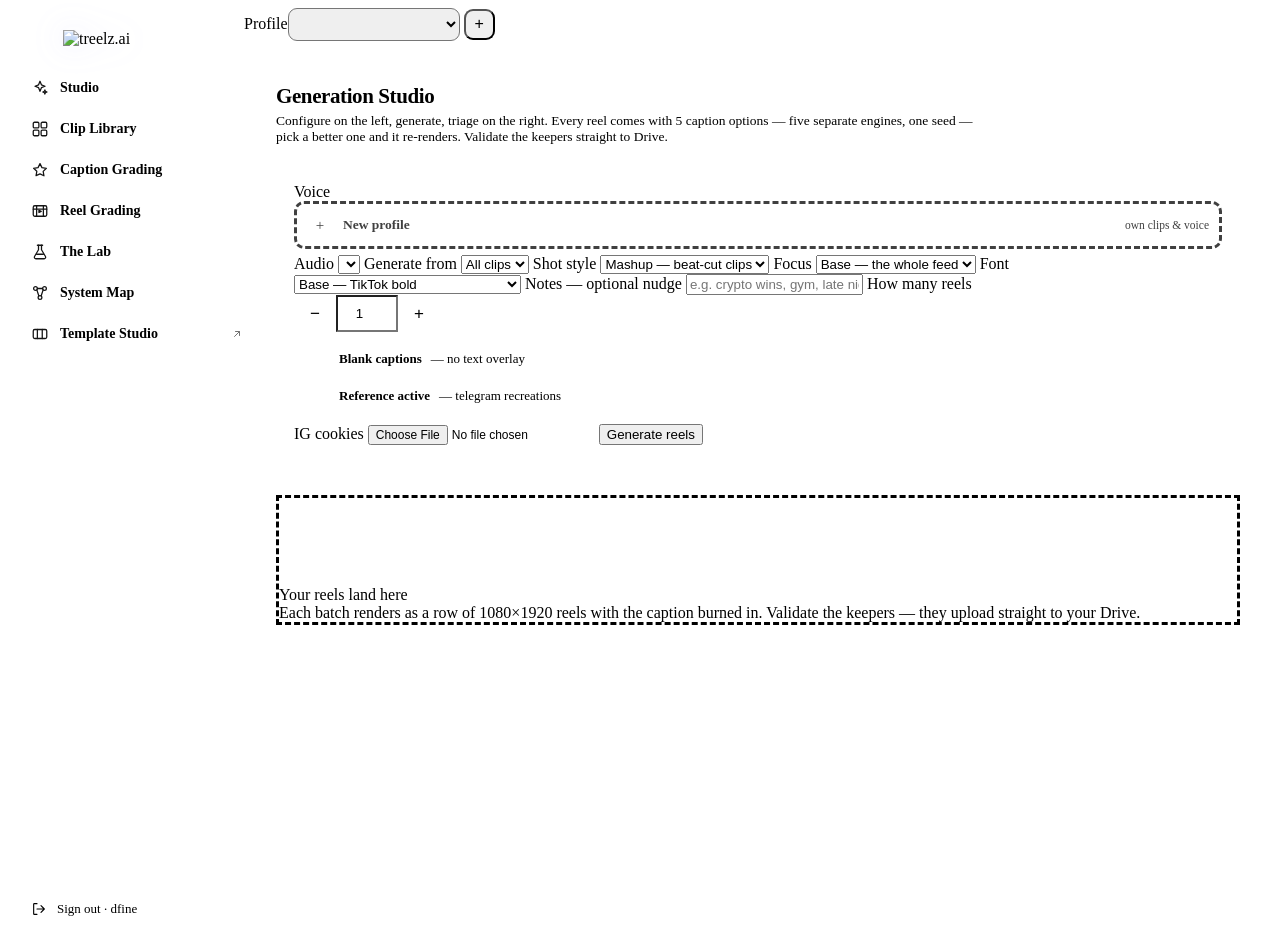
==== app/static/app.html @ f530674c "Elevated font set: taste over weight Two rejected rounds shared a mistake — I optimised for boldness" ====
<!doctype html>
<html lang="en">
<head>
<meta charset="utf-8" />
<meta name="viewport" content="width=device-width, initial-scale=1" />
<title>treelz.ai studio</title>
<link rel="icon" href="data:image/svg+xml,%3Csvg xmlns='http://www.w3.org/2000/svg' viewBox='0 0 100 100'%3E%3Ctext y='.9em' font-size='90'%3E🎬%3C/text%3E%3C/svg%3E" />
<link rel="preconnect" href="https://fonts.googleapis.com">
<link rel="preconnect" href="https://fonts.gstatic.com" crossorigin>
<link href="https://fonts.googleapis.com/css2?family=Inter:wght@400;500;600;700;800&display=swap" rel="stylesheet">
<link rel="stylesheet" href="/assets/ui.css?v=2">
<style>
  body { display:flex; }
  /* ---------- sidebar (pure navigation) ---------- */
  .side { width:212px; flex:none; height:100vh; position:sticky; top:0; padding:18px 12px 14px;
    background:linear-gradient(180deg, #0c0e12, var(--bg1)); border-right:1px solid var(--border);
    display:flex; flex-direction:column; gap:3px; }
  .brand { display:flex; justify-content:center; padding:4px 6px 18px; }
  .brand img { width:126px; height:auto; max-width:100%; filter:drop-shadow(0 0 16px rgba(125,123,255,.16)); transition:transform .4s var(--ease); }
  .brand img:hover { transform:scale(1.03); }
  .nav { position:relative; display:flex; align-items:center; gap:11px; width:100%; text-align:left; background:none; border:0;
    color:var(--muted); font-size:14px; font-weight:550; font-family:inherit; padding:10px 11px; border-radius:10px;
    cursor:pointer; text-decoration:none; transition:background var(--t), color var(--t); }
  .nav svg { width:18px; height:18px; flex:none; opacity:.92; transition:transform var(--t) var(--spring); }
  .nav:hover { background:var(--surface); color:var(--ink-soft); }
  .nav:hover svg { transform:scale(1.12); }
  .nav.on { background:var(--acc-soft); color:var(--acc-bright); }
  .nav.on::before { content:''; position:absolute; left:-12px; top:50%; width:3px; height:0; border-radius:0 3px 3px 0;
    background:linear-gradient(180deg, var(--acc-a), var(--acc-b)); box-shadow:0 0 10px 1px var(--acc-glow);
    transform:translateY(-50%); animation:navbar .25s var(--ease-out) forwards; }
  @keyframes navbar { to{height:20px} }
  .nav .ext { margin-left:auto; opacity:.55; width:12px !important; height:12px !important; }
  .spacer { flex:1; } .sep { height:1px; background:var(--border); margin:8px 10px; }
  .buildtag { color:var(--faint); font-size:11px; padding:2px 11px 6px; font-variant-numeric:tabular-nums; }
  .logout { display:flex; align-items:center; gap:10px; color:var(--faint); font-size:13px; font-family:inherit; background:none;
    border:0; cursor:pointer; text-align:left; padding:9px 11px; border-radius:10px; transition:background var(--t), color var(--t); }
  .logout svg { width:16px; height:16px; }
  .logout:hover { background:var(--surface); color:var(--bad); }
  /* ---------- main + topbar ---------- */
  .main { flex:1; min-width:0; }
  .tb-label { margin-right:-4px; }
  .profsel { width:172px; padding:7px 10px; padding-right:30px; font-size:13px; font-weight:600; border-radius:9px; background-position:right 9px center; }
  .profnew { width:31px; height:31px; padding:0; font-size:16px; border-radius:9px; }
  .tb-spacer { flex:1; }
  .view { display:none; padding:26px 32px 90px; max-width:1780px; margin:0 auto; }
  .view.on { display:block; animation:fade .3s var(--ease-out); }
  .head { margin-bottom:20px; }
  h2 { font-size:21px; letter-spacing:-.4px; margin-bottom:4px; }
  .vsub { color:var(--muted); margin:0; font-size:13.5px; max-width:720px; }
  /* ---------- studio: control rail ---------- */
  .wb-rail .panel { padding:18px; }
  .rail-label { margin:16px 0 8px; }
  .rail-label:first-child { margin-top:0; }
  .vrow { display:flex; align-items:center; gap:10px; padding:8px 10px; border:1px solid var(--border); border-radius:10px;
    background:var(--surface-2); cursor:pointer; margin-bottom:6px;
    transition:border-color var(--t), background var(--t); }
  .vrow:hover { border-color:var(--border-2); }
  .vrow.on { border-color:var(--acc-line); background:var(--acc-soft); }
  .vav { width:26px; height:26px; border-radius:50%; display:flex; align-items:center; justify-content:center;
    font-weight:700; font-size:12px; color:#fff; background:var(--grad); flex:none; }
  .vrow.ghost .vav { background:var(--elevate); color:var(--faint); font-weight:400; font-size:15px; }
  .vrow.ghost { border-style:dashed; opacity:.75; }
  .vrow.ghost:hover { opacity:1; border-color:var(--acc-line); }
  .vname { font-weight:600; font-size:13.5px; flex:1; min-width:0; overflow:hidden; text-overflow:ellipsis; white-space:nowrap; }
  .vrefs { color:var(--faint); font-size:11.5px; font-variant-numeric:tabular-nums; }
  .vcheck { width:15px; height:15px; color:var(--acc-bright); opacity:0; transform:scale(.6); flex:none;
    transition:opacity var(--t), transform var(--t) var(--spring); }
  .vrow.on .vcheck { opacity:1; transform:scale(1); }
  .stepper { display:flex; }
  .stepper input { border-radius:0; text-align:center; padding:9px; }
  .stepper .step { width:42px; flex:none; background:var(--surface-2); border:1px solid var(--border); color:var(--ink-soft);
    font-size:17px; cursor:pointer; transition:background var(--t), color var(--t), transform var(--t); }
  .stepper .step:first-child { border-radius:var(--r-sm) 0 0 var(--r-sm); border-right:0; }
  .stepper .step:last-child { border-radius:0 var(--r-sm) var(--r-sm) 0; border-left:0; }
  .stepper .step:hover { background:var(--elevate); color:var(--acc-bright); }
  .stepper .step:active { transform:scale(.92); }
  .blanktoggle { display:flex; align-items:center; gap:9px; margin:16px 0 0; cursor:pointer; font-size:13px;
    font-weight:550; color:var(--ink); user-select:none; width:fit-content; }
  .blanktoggle input { position:absolute; opacity:0; width:0; height:0; }
  .bt-track { width:36px; height:21px; border-radius:11px; background:var(--surface-2); border:1px solid var(--border-2); position:relative; transition:background var(--t), border-color var(--t), box-shadow var(--t); flex:none; }
  .bt-thumb { position:absolute; top:2px; left:2px; width:15px; height:15px; border-radius:50%; background:var(--muted); transition:left var(--t), background var(--t); }
  .blanktoggle input:checked + .bt-track { background:var(--grad); border-color:transparent; box-shadow:0 0 12px -3px var(--acc-glow); }
  .blanktoggle input:checked + .bt-track .bt-thumb { left:18px; background:#fff; }
  .blanktoggle input:focus-visible + .bt-track { box-shadow:var(--glow-ring); }
  .bt-sub { color:var(--faint); font-weight:450; }
  .cta { margin-top:18px; }
  .status { margin-top:12px; color:var(--muted); font-size:13px; min-height:20px; display:flex; align-items:center; gap:8px; }
  /* canvas */
  .rmeta-audio { overflow:hidden; text-overflow:ellipsis; white-space:nowrap; }
  /* caption OPTIONS on the card — the operator's pick re-renders the reel */
  .ropts { display:flex; flex-direction:column; gap:5px; margin-top:9px; }
  .ropts-h { font-size:10.5px; letter-spacing:.06em; text-transform:uppercase; opacity:.55; margin-bottom:1px; }
  .ropt { text-align:left; font-family:inherit; font-size:12.5px; line-height:1.35; padding:7px 9px; border-radius:9px;
    border:1px solid var(--border); background:transparent; color:var(--muted); cursor:pointer;
    transition:border-color .15s, color .15s, background .15s; white-space:pre-wrap; }
  .ropt:hover { border-color:var(--acc); color:var(--text); }
  .ropt.on { border-color:var(--acc); background:color-mix(in srgb, var(--acc) 9%, transparent); color:var(--text); cursor:default; }
  .ropt.on::before { content:'✓ '; color:var(--acc); font-weight:700; }
  .rmedia { position:relative; }
  .recap-ov { position:absolute; inset:0; z-index:2; display:flex; flex-direction:column; align-items:center;
    justify-content:center; gap:10px; background:rgba(5,6,10,.74); backdrop-filter:blur(2px); border-radius:inherit; }
  .recap-ov .recap-txt { font-size:12px; color:var(--muted); }
  .val.done { background:var(--good-bg); color:var(--good); box-shadow:none; }
  .val.done:hover { transform:none; background:var(--good-bg); }
  .val.pop { animation:pop .4s var(--spring); }
  .dlbtn { flex:0 0 auto !important; padding:7px 11px; }
  /* ---------- generation lifecycle motion ---------- */
  @property --aur { syntax:'<angle>'; initial-value:0deg; inherits:false; }
  .rcard.generating { overflow:visible; position:relative; z-index:0; border-color:var(--border); animation:cardIn .45s var(--ease-out) both; }
  .rcard.generating::before { content:''; position:absolute; inset:-2px; border-radius:18px; z-index:-1;
    background:conic-gradient(from var(--aur), transparent 0deg, var(--acc-a) 70deg, var(--acc-b) 150deg, transparent 230deg, transparent 360deg);
    filter:blur(6px); opacity:.75; animation:aurora 3.2s linear infinite; }
  .rcard.generating::after { content:''; position:absolute; inset:-1px; border-radius:17px; z-index:-1; background:var(--bg0); }
  @keyframes aurora { to { --aur:360deg; } }
  .rcard.generating .rmedia { border-radius:16px 16px 0 0; overflow:hidden; }
  /* the four phase scenes — one visible at a time, all transform/opacity-only */
  .gscene { display:none; height:104px; width:100%; position:relative; align-items:center; justify-content:center; }
  .gscene.on { display:flex; animation:fade .35s var(--ease-out); }
  /* 1 · writing the caption */
  .capmini { position:relative; width:128px; height:76px; background:var(--surface-2); border:1px solid var(--border-2);
    border-radius:10px; padding:13px 14px; display:flex; flex-direction:column; gap:9px; }
  .capmini .ln { display:block; height:7px; border-radius:4px; background:linear-gradient(90deg, var(--acc-a), var(--acc-b));
    opacity:.75; transform-origin:left; animation:typeln 3s var(--ease) infinite; }
  .capmini .ln.l2 { width:78%; animation-delay:.35s; }
  .capmini .ln.l3 { width:52%; opacity:.5; animation-delay:.7s; }
  @keyframes typeln { 0%{transform:scaleX(0)} 30%,82%{transform:scaleX(1)} 100%{transform:scaleX(0)} }
  .capmini .caret { position:absolute; right:11px; bottom:10px; width:7px; height:13px; border-radius:2px;
    background:var(--acc-bright); box-shadow:0 0 8px var(--acc-glow); animation:caretblink .85s steps(2, jump-none) infinite; }
  @keyframes caretblink { 50% { opacity:0; } }
  /* 2 · matching clips */
  .gs-match { --fw:58px; --fh:37px; }
  .gs-match .fr { position:absolute; left:calc(50% - 29px); top:calc(50% - 18px); width:var(--fw); height:var(--fh);
    border-radius:7px; background:var(--surface-2); border:1px solid var(--acc-line);
    box-shadow:0 6px 16px -6px rgba(0,0,0,.6); animation:frdeal 3.3s var(--ease) infinite; }
  .gs-match .fr::before, .gs-match .fr::after { content:''; position:absolute; left:6px; right:6px; height:1.5px;
    background:var(--acc-soft); border-radius:1px; }
  .gs-match .fr::before { top:7px; } .gs-match .fr::after { bottom:7px; }
  .gs-match .f1 { animation-delay:0s; } .gs-match .f2 { animation-delay:.55s; } .gs-match .f3 { animation-delay:1.1s; }
  @keyframes frdeal {
    0%   { transform:translate(84px, -14px) rotate(10deg); opacity:0; }
    18%  { opacity:1; }
    30%, 78% { transform:translate(0, 0) rotate(0deg); opacity:1; }
    33%, 81% { }
    45%, 78% { transform:translate(-15px, 5px) rotate(-6.5deg); }
    100% { transform:translate(-15px, 5px) rotate(-6.5deg); opacity:0; }
  }
  /* 3 · cutting to the beat */
  .gs-beat .eq { display:flex; align-items:flex-end; gap:6px; height:46px; }
  .gs-beat .eq i { width:7px; border-radius:4px; height:100%; transform-origin:bottom;
    background:linear-gradient(180deg, var(--acc-b), var(--acc-a)); animation:eqbar 1s var(--ease) infinite; }
  .gs-beat .eq i:nth-child(1){animation-delay:0s} .gs-beat .eq i:nth-child(2){animation-delay:.14s}
  .gs-beat .eq i:nth-child(3){animation-delay:.28s} .gs-beat .eq i:nth-child(4){animation-delay:.1s}
  .gs-beat .eq i:nth-child(5){animation-delay:.24s} .gs-beat .eq i:nth-child(6){animation-delay:.36s}
  @keyframes eqbar { 0%,100%{transform:scaleY(.25)} 45%{transform:scaleY(1)} }
  .gs-beat .cutline { position:absolute; top:22px; bottom:22px; width:1.5px; background:#fff; opacity:.85;
    box-shadow:0 0 8px rgba(255,255,255,.8); left:calc(50% - 46px); animation:cutsweep 2.2s linear infinite; }
  @keyframes cutsweep { to { transform:translateX(92px); } }
  /* 4 · rendering */
  .gs-render .rframe { position:relative; width:52px; height:92px; border-radius:9px; border:1.5px solid var(--border-2);
    overflow:hidden; background:var(--surface-2); }
  .gs-render .fill { position:absolute; left:0; right:0; bottom:0; height:30%;
    background:linear-gradient(180deg, rgba(125,123,255,.28), rgba(91,138,255,.55)); animation:renderfill 4.6s var(--ease) infinite; }
  @keyframes renderfill { 0%{height:6%} 55%{height:78%} 100%{height:100%} }
  .gs-render .scan { position:absolute; left:0; right:0; top:0; height:2px; background:var(--acc-bright);
    box-shadow:0 0 10px 1px var(--acc-glow); animation:scanline 1.5s var(--ease) infinite; }
  @keyframes scanline { to { transform:translateY(90px); } }
  /* phase label ticker + flavor line */
  .ph-phase.tick { animation:tickin .32s var(--ease-out); }
  @keyframes tickin { from { opacity:0; transform:translateY(8px); } }
  .ph-flavor { color:var(--faint); font-size:11px; padding:0 16px; text-align:center; min-height:16px;
    transition:opacity .25s var(--ease); }
  /* queued card idle */
  .rmedia.idle .qclock { animation:qfloat 3.2s var(--ease) infinite; }
  @keyframes qfloat { 0%,100%{transform:translateY(0)} 50%{transform:translateY(-5px)} }
  /* completion reveal — the reward beat: video in, then caption, meta, actions cascade */
  .rcard.flash video { animation:vidin .55s var(--ease-out) both; }
  @keyframes vidin { from { opacity:0; transform:scale(1.05); } }
  .rcard.flash .rcap { animation:fade .4s .14s var(--ease-out) both; }
  .rcard.flash .rmeta { animation:fade .4s .24s var(--ease-out) both; }
  .rcard.flash .ractions { animation:fade .4s .34s var(--ease-out) both; }
  /* batch progress dots */
  .bdots { display:inline-flex; gap:5px; margin-left:2px; vertical-align:1px; }
  .bd { width:7px; height:7px; border-radius:50%; background:var(--surface-2); border:1px solid var(--border-2);
    transition:background var(--t), border-color var(--t), transform var(--t); }
  .bd.run { border-color:transparent; background:var(--acc); animation:pulseDot 1.2s var(--ease) infinite; }
  .bd.ok { border-color:transparent; background:linear-gradient(135deg, var(--acc-a), var(--acc-b)); animation:pop .35s var(--spring); }
  .bd.bad { border-color:transparent; background:var(--bad); }
  .bdone { color:var(--good); font-weight:700; animation:pop .4s var(--spring); }
  /* CTA while a batch runs */
  .btn-primary.working { background:linear-gradient(110deg, #4f79f6, #8b4dee, #4f79f6); background-size:220% 100%;
    animation:ctaflow 1.7s linear infinite; opacity:1 !important; cursor:default; box-shadow:var(--glow-cta) !important; }
  @keyframes ctaflow { to { background-position:220% 0; } }
  #emptyResult { border-style:dashed; box-shadow:none; }
  .frame916 { width:42px; height:74px; border:1.5px dashed var(--border-2); border-radius:8px; margin:0 auto 14px; position:relative; }
  .frame916::after { content:''; position:absolute; left:50%; top:50%; width:14px; height:14px; transform:translate(-50%,-50%);
    border-radius:50%; background:var(--acc-soft); box-shadow:0 0 14px 2px var(--acc-soft); }
  /* ---------- library ---------- */
  .libwrap { display:flex; gap:18px; align-items:flex-start; }
  .folders { width:224px; flex:none; padding:10px; position:sticky; top:calc(var(--topbar-h) + 20px); }
  .folders .ftitle { padding:6px 10px 9px; }
  .fitem { display:flex; align-items:center; gap:9px; font-size:13.5px; color:var(--muted); padding:7px 9px; border-radius:9px;
    cursor:pointer; transition:background var(--t-fast), color var(--t-fast); }
  .fitem .fic { flex:none; opacity:.85; transition:transform var(--t) var(--spring); }
  .fitem:hover { background:var(--surface-2); color:var(--ink-soft); } .fitem:hover .fic { transform:scale(1.12); }
  .fitem.on { background:var(--acc-soft); color:var(--acc-bright); }
  .fitem .nm { flex:1; overflow:hidden; text-overflow:ellipsis; white-space:nowrap; }
  .fitem .ct { font-size:11px; font-weight:600; color:var(--faint); background:var(--surface-2); padding:1px 7px; border-radius:20px; transition:color var(--t), background var(--t); }
  .fitem.on .ct { color:var(--acc-bright); background:var(--acc-soft); }
  .fbtn { opacity:0; font-size:14px; line-height:1; color:var(--faint); padding:2px 4px; border-radius:6px; transition:all var(--t-fast); transform:scale(.8); }
  .fitem:hover .fbtn { opacity:1; transform:scale(1); }
  .fbtn.add:hover { color:var(--acc-bright); background:var(--acc-soft); } .fbtn.del:hover { color:var(--bad); background:var(--bad-bg); }
  .newfolder { display:flex; align-items:center; justify-content:center; gap:7px; width:100%; margin-top:6px; background:none;
    border:1px dashed var(--border-2); color:var(--muted); border-radius:9px; padding:9px; font-size:13px; font-weight:550;
    font-family:inherit; cursor:pointer; transition:border-color var(--t), color var(--t), background var(--t); }
  .newfolder:hover { border-color:var(--acc-line); color:var(--acc-bright); background:var(--acc-soft); }
  .libmain { flex:1; min-width:0; }
  .drivecard { padding:12px 15px; margin-bottom:10px; }
  .drive-head { display:flex; align-items:center; gap:10px; flex-wrap:wrap; }
  .drive-head b { font-size:13px; }
  .drive-sa { flex:1; text-align:right; color:var(--faint); font-size:11.5px; overflow:hidden; text-overflow:ellipsis; white-space:nowrap; min-width:140px; }
  .drive-row { display:flex; align-items:center; gap:10px; padding:8px 2px 2px; margin-top:8px; border-top:1px solid var(--border); }
  .drive-row .fname { font-weight:550; font-size:12.5px; display:flex; align-items:center; gap:7px; white-space:nowrap; }
  .drive-row .dstat { flex:1; color:var(--faint); font-size:11.5px; min-width:0; overflow:hidden; text-overflow:ellipsis; white-space:nowrap; }
  .drive-row .dstat .werr { color:var(--warn); }
  .upzone { display:flex; align-items:center; gap:12px; border:1.5px dashed var(--border-2); border-radius:var(--r-md);
    padding:13px 18px; color:var(--muted); cursor:pointer; margin-bottom:16px;
    transition:border-color var(--t), background var(--t), color var(--t), box-shadow var(--t); }
  .upzone svg { width:20px; height:20px; color:var(--faint); flex:none; transition:color var(--t), transform var(--t) var(--spring); }
  .upzone .uz-main { font-size:13.5px; } .upzone .uz-sub { font-size:11.5px; color:var(--faint); margin-left:auto; white-space:nowrap; }
  .upzone b { color:var(--acc-bright); font-weight:600; }
  .upzone:hover, .upzone.drag { border-color:var(--acc); background:var(--acc-soft); color:var(--ink-soft); }
  .upzone:hover svg, .upzone.drag svg { color:var(--acc-bright); transform:translateY(-2px); }
  .upzone.drag { box-shadow:var(--glow-ring), 0 0 26px -6px var(--acc-glow); }
  .grid { display:grid; grid-template-columns:repeat(auto-fill, minmax(228px, 1fr)); gap:14px; }
  .grid.stagger .clip { animation:cardIn .42s var(--ease-out) both; }
  .grid.stagger .clip:nth-child(2){animation-delay:.03s} .grid.stagger .clip:nth-child(3){animation-delay:.06s}
  .grid.stagger .clip:nth-child(4){animation-delay:.09s} .grid.stagger .clip:nth-child(5){animation-delay:.12s}
  .grid.stagger .clip:nth-child(6){animation-delay:.15s} .grid.stagger .clip:nth-child(7){animation-delay:.18s}
  .grid.stagger .clip:nth-child(8){animation-delay:.21s} .grid.stagger .clip:nth-child(n+9){animation-delay:.24s}
  .clip { background:var(--surface); border:1px solid var(--border); border-radius:14px; overflow:hidden;
    transition:transform var(--t), border-color var(--t), box-shadow var(--t), opacity var(--t); }
  .clip:hover { border-color:var(--border-2); transform:translateY(-3px); box-shadow:var(--shadow-lift); }
  .clip.skel { min-height:210px; }
  .thumb { position:relative; aspect-ratio:16/10; background:#08090c; display:flex; align-items:center; justify-content:center; overflow:hidden; }
  .thumb-fb { color:#272c3a; }
  .thumb-img { position:absolute; inset:0; width:100%; height:100%; object-fit:cover; opacity:0; transform:scale(1.04);
    transition:opacity .45s var(--ease), transform .6s var(--ease); }
  .thumb-img.loaded { opacity:1; transform:scale(1); }
  .clip:hover .thumb-img.loaded { transform:scale(1.05); }
  .thumb::after { content:''; position:absolute; left:0; right:0; top:0; height:52px; pointer-events:none;
    background:linear-gradient(180deg, rgba(6,7,10,.7), transparent); }
  .thumb .badge { position:absolute; top:9px; left:9px; z-index:2; box-shadow:0 1px 6px rgba(0,0,0,.4); }
  .thumb .cdel { position:absolute; top:7px; right:7px; z-index:2; display:flex; align-items:center; justify-content:center;
    width:23px; height:23px; padding:0; color:#d4d8e2; background:rgba(6,7,10,.55); border-radius:7px; }
  .thumb .cdel:hover { color:#fff; background:var(--bad); transform:scale(1.08); }
  .thumb .dur { position:absolute; bottom:8px; right:9px; z-index:2; background:rgba(6,7,10,.74); color:#fff; font-size:11px;
    font-weight:600; padding:2px 7px; border-radius:6px; font-variant-numeric:tabular-nums; }
  .thumb .prog { position:absolute; bottom:0; left:0; right:0; margin:0; border-radius:0; z-index:2; }
  .cdel { background:none; border:0; color:var(--faint); font-size:16px; line-height:1; cursor:pointer; transition:color var(--t), background var(--t), transform var(--t); }
  .clip-body { padding:12px 14px 14px; }
  .clip .sum { font-size:12.5px; color:var(--ink-soft); line-height:1.5; max-height:56px; overflow:hidden; }
  .chips { display:flex; flex-wrap:wrap; gap:5px; margin-top:9px; }
  .reject { color:var(--bad); font-size:12px; margin-top:10px; }
  .move { margin-top:11px; font-size:12px; padding:7px 10px; padding-right:30px; background-position:right 10px center; }
  /* ---------- embedded grading ---------- */
  .gradewrap { padding:0; max-width:none; }
  iframe { width:100%; height:calc(100vh - var(--topbar-h)); border:0; display:block; background:transparent; }
</style>
</head>
<body class="grain">
  <nav class="side">
    <div class="brand"><img src="/assets/treelz-logo.svg" alt="treelz.ai" /></div>
    <button class="nav on" data-view="studio">
      <svg viewBox="0 0 24 24" fill="none" stroke="currentColor" stroke-width="1.7" stroke-linecap="round" stroke-linejoin="round"><path d="M12 3l1.9 4.8L18.7 9.7 13.9 11.6 12 16.4 10.1 11.6 5.3 9.7 10.1 7.8z"/><path d="M18.5 14.5l.8 2 2 .8-2 .8-.8 2-.8-2-2-.8 2-.8z"/></svg>Studio</button>
    <button class="nav" data-view="library">
      <svg viewBox="0 0 24 24" fill="none" stroke="currentColor" stroke-width="1.7" stroke-linecap="round" stroke-linejoin="round"><rect x="3" y="3" width="7.5" height="7.5" rx="1.6"/><rect x="13.5" y="3" width="7.5" height="7.5" rx="1.6"/><rect x="3" y="13.5" width="7.5" height="7.5" rx="1.6"/><rect x="13.5" y="13.5" width="7.5" height="7.5" rx="1.6"/></svg>Clip Library</button>
    <button class="nav" data-view="grade">
      <svg viewBox="0 0 24 24" fill="none" stroke="currentColor" stroke-width="1.7" stroke-linecap="round" stroke-linejoin="round"><path d="M12 3.5l2.6 5.3 5.9.9-4.25 4.15 1 5.85L12 17.1 6.75 19.6l1-5.85L3.5 9.7l5.9-.9z"/></svg>Caption Grading</button>
    <button class="nav" data-view="reels">
      <svg viewBox="0 0 24 24" fill="none" stroke="currentColor" stroke-width="1.7" stroke-linecap="round" stroke-linejoin="round"><rect x="3" y="5" width="18" height="14" rx="2"/><path d="M3 9.5h18M7.5 5v14M16.5 5v14"/><path d="M10.6 11l3 1.5-3 1.5z" fill="currentColor"/></svg>Reel Grading</button>
    <button class="nav" data-view="lab">
      <svg viewBox="0 0 24 24" fill="none" stroke="currentColor" stroke-width="1.7" stroke-linecap="round" stroke-linejoin="round"><path d="M10 3v6L4.7 18a2 2 0 001.8 3h11a2 2 0 001.8-3L14 9V3"/><path d="M8.5 3h7"/><path d="M7.5 15h9"/></svg>The Lab</button>
    <button class="nav" data-view="system" title="Temporary — how the caption system works, live">
      <svg viewBox="0 0 24 24" fill="none" stroke="currentColor" stroke-width="1.7" stroke-linecap="round" stroke-linejoin="round"><circle cx="6" cy="6" r="2.5"/><circle cx="18" cy="6" r="2.5"/><circle cx="12" cy="18" r="2.5"/><path d="M7.8 7.8L10.5 16M16.2 7.8L13.5 16M8.5 6h7"/></svg>System Map</button>
    <a class="nav" href="/templates">
      <svg viewBox="0 0 24 24" fill="none" stroke="currentColor" stroke-width="1.7" stroke-linecap="round" stroke-linejoin="round"><rect x="3" y="6" width="18" height="12" rx="2"/><path d="M8.5 6v12M15 6v12"/></svg>Template Studio
      <svg class="ext" viewBox="0 0 24 24" fill="none" stroke="currentColor" stroke-width="2" stroke-linecap="round" stroke-linejoin="round"><path d="M7 17L17 7M9 7h8v8"/></svg></a>
    <div class="spacer"></div><div class="sep"></div>
    <div class="buildtag" id="buildtag"></div>
    <button class="logout" id="logout">
      <svg viewBox="0 0 24 24" fill="none" stroke="currentColor" stroke-width="1.7" stroke-linecap="round" stroke-linejoin="round"><path d="M15 17l5-5-5-5M20 12H9M9 4H5a1 1 0 00-1 1v14a1 1 0 001 1h4"/></svg>Sign out · dfine</button>
  </nav>
  <main class="main">
    <header class="topbar">
      <span class="u-label tb-label">Profile</span>
      <select id="profileSel" class="profsel"></select>
      <button id="profileNew" class="btn btn-soft profnew" title="New profile — its own clips, folders & voice">+</button>
      <span class="tb-spacer"></span>
      <span class="statchip click" id="statClips" title="Indexed clips for this profile — click for the library" style="display:none"></span>
      <span class="statchip click" id="statPending" title="Reels waiting for a grade — click to grade them" style="display:none"></span>
      <span class="statchip" id="statRefs" title="References in the active voice's corpus" style="display:none"></span>
      <span class="statchip click" id="statDrive" title="Google Drive sync" style="display:none"></span>
    </header>
    <section class="view on" id="view-studio">
      <div class="head"><h2>Generation Studio</h2><p class="vsub">Configure on the left, generate, triage on the right. Every reel comes with 5 caption options — five separate engines, one seed — pick a better one and it re-renders. Validate the keepers straight to Drive.</p></div>
      <div class="wb">
        <aside class="wb-rail">
          <div class="panel">
            <label class="u-label rail-label">Voice</label>
            <div id="voices">
              <div class="vrow ghost" id="addProfileCard"><span class="vav">+</span><span class="vname">New profile</span><span class="vrefs">own clips &amp; voice</span></div>
            </div>
            <label class="u-label rail-label" for="audio">Audio</label>
            <select id="audio"></select>
            <label class="u-label rail-label" for="genfolder">Generate from</label>
            <select id="genfolder"></select>
            <label class="u-label rail-label" for="shotstyle">Shot style</label>
            <select id="shotstyle">
              <option value="0">Mashup — beat-cut clips</option>
              <option value="1">Single clip</option>
              <option value="2">Two clips</option>
            </select>
            <label class="u-label rail-label" for="direction">Focus</label>
            <select id="direction">
              <option value="">Base — the whole feed</option>
              <option value="funny">Funny</option>
              <option value="motivational">Motivational</option>
              <option value="shareable">Shareable</option>
            </select>
            <label class="u-label rail-label" for="fontstyle">Font</label>
            <select id="fontstyle">
              <option value="base">Base — TikTok bold</option>
              <option value="slim">Slim — TikTok lighter</option>
              <option value="elegant">Elegant — serif</option>
              <option value="clean">Clean — modern</option>
              <option value="typewriter">Typewriter</option>
              <option value="handwritten">Handwritten</option>
              <option value="poster">Poster — condensed caps</option>
              <option value="punch">Punch — bold gold serif</option>
              <option value="royal">Royal — navy + animated gold</option>
              <optgroup label="Elevated set">
              <option value="tenor">Tenor — luxury caps</option>
              <option value="italiana">Italiana — fashion display</option>
              <option value="julius">Julius — gallery caps</option>
              <option value="jost">Jost — futura-clean</option>
              <option value="cormorant">Cormorant — refined serif</option>
              <option value="prata">Prata — editorial serif</option>
              <option value="marcellus">Marcellus — understated roman</option>
              <option value="poiret">Poiret — art deco</option>
              <option value="bodoni">Bodoni — fashion didone</option>
              <option value="questrial">Questrial — quiet geometric</option>
              <option value="expanded">Expanded — wide grotesque</option>
              </optgroup>
            </select>
            <label class="u-label rail-label" for="notes">Notes — optional nudge</label>
            <input id="notes" placeholder="e.g. crypto wins, gym, late nights…" />
            <label class="u-label rail-label" for="count">How many reels</label>
            <div class="stepper"><button type="button" class="step" data-d="-1" aria-label="fewer">−</button><input id="count" type="number" min="1" max="12" value="1" /><button type="button" class="step" data-d="1" aria-label="more">+</button></div>
            <label class="blanktoggle"><input type="checkbox" id="blankcap" /><span class="bt-track"><span class="bt-thumb"></span></span>Blank captions<span class="bt-sub">— no text overlay</span></label>
            <label class="blanktoggle"><input type="checkbox" id="refactive" /><span class="bt-track"><span class="bt-thumb"></span></span>Reference active<span class="bt-sub">— telegram recreations</span></label>
            <label class="u-label rail-label" for="igcookies">IG cookies <span id="igcstatus" style="opacity:.6;font-size:11px"></span></label>
            <input id="igcookies" type="file" accept=".txt" style="font-size:12px" />
            <button class="btn btn-primary btn-block cta" id="gen">Generate reels</button>
            <div class="status" id="gstatus"></div>
          </div>
        </aside>
        <div class="wb-canvas">
          <div id="result">
            <div class="panel empty-block" id="emptyResult">
              <div class="frame916"></div>
              <div class="empty-title">Your reels land here</div>
              <div class="empty-sub">Each batch renders as a row of 1080×1920 reels with the caption burned in. Validate the keepers — they upload straight to your Drive.</div>
            </div>
          </div>
        </div>
      </div>
    </section>
    <section class="view" id="view-library">
      <div class="head"><h2>Clip Library</h2><p class="vsub">Footage flows in from Drive (or drop files anywhere below), indexes automatically, and becomes searchable for generation. Organize with folders; generate from any folder in the Studio.</p></div>
      <div class="libwrap">
        <aside class="card folders" id="folders"></aside>
        <div class="libmain">
          <div id="drivecard" class="card drivecard" style="display:none">
            <div class="drive-head">
              <svg width="14" height="14" viewBox="0 0 24 24" fill="none" stroke="var(--acc)" stroke-width="1.8" stroke-linejoin="round"><path d="M3 15.5L9 4h6l6 11.5-3 5H6z"/><path d="M9 4l6 11.5M15 4l-6.2 11.5M3.6 15.5h16.9" stroke-width="1.2" opacity=".55"/></svg>
              <b>Google Drive sync</b>
              <span class="drive-sa" id="drivesa"></span>
              <button class="btn btn-ghost btn-sm" id="driveconnect">＋ Connect folder</button>
            </div>
            <div id="driveconns"></div>
          </div>
          <div class="upzone" id="upzone">
            <svg viewBox="0 0 24 24" fill="none" stroke="currentColor" stroke-width="1.6" stroke-linecap="round" stroke-linejoin="round"><path d="M12 16V4M7 9l5-5 5 5"/><path d="M5 16v2a2 2 0 002 2h10a2 2 0 002-2v-2"/></svg>
            <span class="uz-main">Drop clips or click to upload into <b id="uptarget">All clips</b></span>
            <span class="uz-sub">mp4 / mov — they index automatically</span>
          </div>
          <input type="file" id="file" accept="video/*" multiple style="display:none" />
          <div class="grid" id="cliplib"></div>
        </div>
      </div>
    </section>
    <section class="view gradewrap" id="view-grade"><iframe id="gradeframe" data-src="/grade" title="Caption grading"></iframe></section>
    <section class="view gradewrap" id="view-reels"><iframe id="reelframe" data-src="/grade-reels" title="Reel grading"></iframe></section>
    <section class="view gradewrap" id="view-lab"><iframe id="labframe" data-src="/lab" title="The Lab"></iframe></section>
    <section class="view gradewrap" id="view-system"><iframe id="systemframe" data-src="/system" title="System Map"></iframe></section>
  </main>
<script>
const views = { studio:'view-studio', library:'view-library', grade:'view-grade', reels:'view-reels', lab:'view-lab', system:'view-system' };
let libLoaded = false, gradeLoaded = false, reelsLoaded = false, labLoaded = false, systemLoaded = false;
let FOLDERS = [], selectedFolder = null;
const IC_FOLDER = `<svg class="fic" viewBox="0 0 24 24" width="15" height="15" fill="none" stroke="currentColor" stroke-width="1.6" stroke-linejoin="round"><path d="M3 7.5A1.5 1.5 0 014.5 6h3.6l1.8 2h9.6A1.5 1.5 0 0121 9.5v8A1.5 1.5 0 0119.5 19h-15A1.5 1.5 0 013 17.5z"/></svg>`;
const IC_ALL = `<svg class="fic" viewBox="0 0 24 24" width="15" height="15" fill="none" stroke="currentColor" stroke-width="1.6" stroke-linejoin="round"><path d="M12 3l9 5-9 5-9-5z"/><path d="M3 13l9 5 9-5"/></svg>`;
const IC_FILM = `<svg class="thumb-fb" viewBox="0 0 24 24" width="34" height="34" fill="none" stroke="currentColor" stroke-width="1.3"><rect x="3" y="5" width="18" height="14" rx="2"/><path d="M3 9.5h18M3 14.5h18M7.5 5v14M16.5 5v14"/></svg>`;

// ---------- toasts ----------
function toast(msg, type='ok') {
  let box = document.getElementById('toasts');
  if (!box) { box = document.createElement('div'); box.id = 'toasts'; box.setAttribute('role','status'); document.body.appendChild(box); }
  const t = document.createElement('div'); t.className = 'toast ' + type;
  t.innerHTML = `<span class="ic">${type === 'err' ? '!' : '✓'}</span><span>${msg}</span>`;
  box.appendChild(t);
  requestAnimationFrame(() => t.classList.add('show'));
  setTimeout(() => { t.classList.remove('show'); setTimeout(() => t.remove(), 380); }, 3300);
}
// ---------- modal (confirm / prompt) ----------
function modal(opts) {
  return new Promise((resolve) => {
    const ov = document.createElement('div'); ov.className = 'modal-ov'; ov.tabIndex = -1;
    ov.innerHTML = `<div class="modal" role="dialog" aria-modal="true">
      <div class="modal-title">${opts.title}</div>
      ${opts.body ? `<div class="modal-body">${opts.body}</div>` : ''}
      ${opts.input ? `<input class="modal-input" placeholder="${opts.input.placeholder || ''}" />` : ''}
      <div class="modal-actions">
        <button class="btn btn-ghost modal-cancel">${opts.cancelText || 'Cancel'}</button>
        <button class="btn ${opts.danger ? 'btn-danger' : 'btn-primary'} modal-confirm">${opts.confirmText || 'Confirm'}</button>
      </div></div>`;
    document.body.appendChild(ov);
    requestAnimationFrame(() => ov.classList.add('show'));
    const inp = ov.querySelector('.modal-input'); if (inp) setTimeout(() => inp.focus(), 60);
    const close = (val) => { ov.classList.remove('show'); setTimeout(() => ov.remove(), 220); resolve(val); };
    ov.querySelector('.modal-cancel').onclick = () => close(null);
    ov.querySelector('.modal-confirm').onclick = () => close(inp ? (inp.value.trim() || null) : true);
    ov.onclick = (e) => { if (e.target === ov) close(null); };
    ov.onkeydown = (e) => { if (e.key === 'Escape') close(null); if (e.key === 'Enter' && inp) ov.querySelector('.modal-confirm').click(); };
  });
}

function showView(v) {
  document.querySelectorAll('.nav').forEach(x => x.classList.toggle('on', x.dataset.view === v));
  Object.values(views).forEach(id => document.getElementById(id).classList.remove('on'));
  document.getElementById(views[v]).classList.add('on');
  if (v === 'library' && !libLoaded) { libLoaded = true; loadFolders().then(() => selectFolder(null)); loadDrive(); }
  if (v === 'grade' && !gradeLoaded) { gradeLoaded = true; const f = document.getElementById('gradeframe'); f.src = f.dataset.src; }
  if (v === 'reels' && !reelsLoaded) { reelsLoaded = true; const f = document.getElementById('reelframe'); f.src = f.dataset.src; }
  if (v === 'lab' && !labLoaded) { labLoaded = true; const f = document.getElementById('labframe'); f.src = f.dataset.src; }
  if (v === 'system' && !systemLoaded) { systemLoaded = true; const f = document.getElementById('systemframe'); f.src = f.dataset.src; }
}
document.querySelectorAll('.nav[data-view]').forEach(b => b.onclick = () => showView(b.dataset.view));
document.getElementById('logout').onclick = async () => { await fetch('/api/logout', {method:'POST'}); location.href = '/login'; };
async function loadBuild() {
  try { const d = await (await fetch('/health')).json();
    if (d.commit) document.getElementById('buildtag').textContent = 'build ' + String(d.commit).slice(0, 7);
  } catch (_) {}
}
// ---------- live system stats (the numbers the operator actually watches) ----------
function setStat(id, html, show) {
  const el = document.getElementById(id);
  if (!show) { el.style.display = 'none'; return; }
  el.innerHTML = html; el.style.display = '';
}
async function loadStats() {
  try {
    const clips = await (await fetch('/api/clips/library')).json();
    const n = clips.filter(c => c.status === 'indexed').length;
    setStat('statClips', `<b>${n}</b> clips`, true);
  } catch (_) { setStat('statClips', '', false); }
  try {
    const p = await (await fetch('/api/reels/pending')).json();
    setStat('statPending', `<b>${p.length}</b> to grade`, true);
  } catch (_) { setStat('statPending', '', false); }
  try {
    const a = await (await fetch('/api/refs/audit')).json();
    const n = a.total_refs ?? a.total;
    setStat('statRefs', `<b>${n}</b> refs`, n != null);
  } catch (_) { setStat('statRefs', '', false); }
  try {
    const d = await (await fetch('/api/drive/status')).json();
    const syncing = (d.connections || []).some(c => c.status === 'syncing');
    setStat('statDrive', `<span class="dot${syncing ? ' live' : ''}" style="color:${syncing ? 'var(--acc)' : 'var(--good)'}"></span>${syncing ? 'syncing' : 'Drive'}`, !!d.configured);
  } catch (_) { setStat('statDrive', '', false); }
}
document.getElementById('statPending').onclick = () => showView('reels');
document.getElementById('statClips').onclick = () => showView('library');
document.getElementById('statDrive').onclick = () => showView('library');
setInterval(() => { if (!document.hidden) loadStats(); }, 90000);
// ---------- voices (toggle which VOICE the active profile generates with) ----------
async function loadVoices() {
  let d = null;
  try { d = await (await fetch('/api/voices')).json(); } catch (_) { return; }
  const wrap = document.getElementById('voices');
  wrap.querySelectorAll('.vrow[data-voice]').forEach(x => x.remove());
  const ghost = document.getElementById('addProfileCard');
  (d.voices || []).forEach(v => {
    const el = document.createElement('div');
    el.className = 'vrow' + (v.active ? ' on' : '');
    el.dataset.voice = v.profile_id;
    el.setAttribute('role', 'button'); el.tabIndex = 0;
    el.innerHTML = `<span class="vav">${(v.label || '?').slice(0, 1).toUpperCase()}</span>
      <span class="vname">${v.label}</span><span class="vrefs t-num">${v.refs} refs</span>
      <svg class="vcheck" viewBox="0 0 24 24" fill="none" stroke="currentColor" stroke-width="2.6" stroke-linecap="round" stroke-linejoin="round"><path d="M5 12.5l4.5 4.5L19 7"/></svg>`;
    const pick = async () => {
      const r = await fetch('/api/voice', { method: 'POST', headers: { 'content-type': 'application/json' }, body: JSON.stringify({ voice_profile_id: v.profile_id }) });
      if (r.ok) { toast('Voice: ' + v.label); loadVoices(); loadStats(); }
    };
    el.onclick = pick;
    el.onkeydown = (e) => { if (e.key === 'Enter' || e.key === ' ') { e.preventDefault(); pick(); } };
    wrap.insertBefore(el, ghost);
  });
}
document.querySelectorAll('.stepper .step').forEach(b => b.onclick = () => {
  const inp = document.getElementById('count');
  inp.value = Math.max(1, Math.min(12, (parseInt(inp.value,10) || 1) + parseInt(b.dataset.d,10)));
});

// ---------- google drive sync ----------
let drivePolling = false;
async function loadDrive() {
  let st = null;
  try { st = await (await fetch('/api/drive/status')).json(); } catch (_) { return; }
  const card = document.getElementById('drivecard');
  if (!st || !st.configured) { card.style.display = 'none'; return; }
  card.style.display = '';
  const sa = st.service_account || 'the service account';
  const saEl = document.getElementById('drivesa');
  saEl.textContent = 'share folders (Viewer) with ' + sa;
  saEl.title = sa;
  const conns = st.connections || [];
  document.getElementById('driveconns').innerHTML = conns.map(c => {
    const busy = c.status === 'syncing';
    const stat = busy ? 'downloading + indexing new clips…'
      : `${c.clips} clip${c.clips === 1 ? '' : 's'} from ${c.imported_files} files` +
        (c.rejected ? ` · ${c.rejected} rejected` : '') + (c.failed ? ` · ${c.failed} failed` : '') +
        (c.last_synced_at ? '' : ' · never synced');
    const dot = busy ? '<span class="dot live" style="color:var(--acc)"></span>' : '<span class="dot" style="color:var(--faint)"></span>';
    return `<div class="drive-row">
      <span class="fname">${dot}${c.folder_name || c.folder_id}</span>
      <span class="dstat">${stat}${c.last_error ? ' · <span class="werr">⚠ ' + c.last_error + '</span>' : ''}</span>
      <button class="btn btn-ghost btn-sm" data-sync="${c.connection_id}" ${busy ? 'disabled' : ''}>${busy ? 'Syncing…' : 'Sync now'}</button>
    </div>`;
  }).join('') || '<div class="drive-row" style="border-top:0;color:var(--faint);font-size:12px">No folders connected — paste a Drive folder link shared with the email above.</div>';
  document.querySelectorAll('[data-sync]').forEach(b => b.onclick = async () => {
    b.disabled = true; b.textContent = 'Syncing…';
    await fetch('/api/drive/sync/' + b.dataset.sync, { method: 'POST' });
    pollDrive();
  });
  if (conns.some(c => c.status === 'syncing')) pollDrive();
}
function pollDrive() {
  if (drivePolling) return;
  drivePolling = true;
  const tick = async () => {
    let st = null;
    try { st = await (await fetch('/api/drive/status')).json(); } catch (_) {}
    await loadDrive(); loadFolders(); loadClips(); loadStats();   // clips land as the sync indexes them
    if (st && (st.connections || []).some(c => c.status === 'syncing')) setTimeout(tick, 8000);
    else drivePolling = false;
  };
  setTimeout(tick, 8000);
}
document.getElementById('driveconnect').onclick = async () => {
  const link = await modal({ title: 'Connect a Drive folder', input: { placeholder: 'Drive folder link or id' }, confirmText: 'Connect' });
  if (!link) return;
  const r = await fetch('/api/drive/connect', { method: 'POST', headers: { 'content-type': 'application/json' }, body: JSON.stringify({ folder: link }) });
  if (r.ok) { toast('Folder connected'); loadDrive(); }
  else { const d = await r.json().catch(() => ({})); toast(d.detail || 'Could not access that folder', 'err'); }
};

// ---------- folders ----------
function depthOf(f) { let d = 0, p = f.parent_id; while (p) { const par = FOLDERS.find(x => x.id === p); if (!par) break; d++; p = par.parent_id; } return d; }
function childrenOf(pid) { return FOLDERS.filter(f => f.parent_id === pid).sort((a,b) => a.name.localeCompare(b.name)); }
async function loadFolders() {
  try { FOLDERS = await (await fetch('/api/folders')).json(); } catch (_) { FOLDERS = []; }
  renderFolderTree(); populateGenFolder();
}
function renderFolderTree() {
  const wrap = document.getElementById('folders');
  const row = (id, label, count, depth, f, icon) => {
    const on = String(selectedFolder) === String(id) ? ' on' : '';
    const pad = 9 + depth * 14;
    const ct = count == null ? '' : `<span class="ct t-num">${count}</span>`;
    const ctrls = f ? `<span class="fbtn add" title="New sub-folder" data-add="${id}">＋</span><span class="fbtn del" title="Delete folder" data-del="${id}">×</span>` : '';
    return `<div class="fitem${on}" data-sel="${id}" style="padding-left:${pad}px">${icon}<span class="nm">${label}</span>${ct}${ctrls}</div>`;
  };
  let html = `<div class="u-label ftitle">Folders</div>` + row('all', 'All clips', null, 0, null, IC_ALL) + row('none', 'Unfiled', null, 0, null, IC_FOLDER);
  const walk = (pid) => childrenOf(pid).forEach(f => { html += row(f.id, f.name, f.clips, depthOf(f), f, IC_FOLDER); walk(f.id); });
  walk(null);
  wrap.innerHTML = html + `<button class="newfolder" id="newfolder">＋ New folder</button>`;
  wrap.querySelectorAll('.fitem').forEach(el => el.onclick = (e) => {
    if (e.target.dataset.add) { return createFolder(e.target.dataset.add); }
    if (e.target.dataset.del) { return deleteFolder(e.target.dataset.del); }
    selectFolder(el.dataset.sel === 'all' ? null : el.dataset.sel);
  });
  document.getElementById('newfolder').onclick = () => createFolder(null);
}
function populateGenFolder() {
  const sel = document.getElementById('genfolder');
  let opts = '<option value="">All clips</option>';
  const walk = (pid, depth) => childrenOf(pid).forEach(f => { opts += `<option value="${f.id}">${'  '.repeat(depth)}${f.name} (${f.clips})</option>`; walk(f.id, depth+1); });
  walk(null, 0); sel.innerHTML = opts;
}
async function createFolder(parentId) {
  const name = await modal({ title: parentId ? 'New sub-folder' : 'New folder', input:{placeholder:'Folder name'}, confirmText:'Create' });
  if (!name) return;
  await fetch('/api/folders', { method:'POST', headers:{'content-type':'application/json'}, body: JSON.stringify({ name, parent_id: parentId }) });
  await loadFolders(); renderFolderTree(); toast('Folder created');
}
async function deleteFolder(id) {
  const ok = await modal({ title:'Delete folder?', body:'Its sub-folders are removed and its clips become Unfiled — the clips themselves are kept.', confirmText:'Delete', danger:true });
  if (!ok) return;
  await fetch('/api/folders/' + id, { method:'DELETE' });
  if (String(selectedFolder) === String(id)) selectedFolder = null;
  await loadFolders(); selectFolder(selectedFolder); toast('Folder deleted');
}
function selectFolder(id) {
  selectedFolder = id;
  const label = id == null ? 'All clips' : (id === 'none' ? 'Unfiled' : (FOLDERS.find(f => f.id === id)||{}).name || 'folder');
  document.getElementById('uptarget').textContent = label;
  renderFolderTree(); loadClips();
}

// ---------- clips ----------
const STATUSES = { indexed:'b-good', indexing:'b-warn', uploaded:'b-warn', rejected:'b-bad' };
function folderOptions(cur) {
  let o = `<option value="">— Unfiled —</option>`;
  const walk = (pid, d) => childrenOf(pid).forEach(f => { o += `<option value="${f.id}"${String(cur)===String(f.id)?' selected':''}>${'  '.repeat(d)}${f.name}</option>`; walk(f.id, d+1); });
  walk(null, 0); return o;
}
function clipCard(c) {
  const badge = STATUSES[c.status] || 'b-neutral';
  const indexing = (c.status === 'indexing' || c.status === 'uploaded');
  const chips = [];
  if (c.setting) chips.push(`<span class="chip chip-meta">${c.setting}</span>`);
  if (c.time_of_day) chips.push(`<span class="chip chip-meta">${c.time_of_day}</span>`);
  (c.vibe_tags || []).slice(0, 8).forEach(t => chips.push(`<span class="chip">${t}</span>`));
  const mv = (c.status === 'indexed') ? `<select class="move" data-clip="${c.id}">${folderOptions(c.folder_id)}</select>` : '';
  const realId = c.id && !String(c.id).startsWith('tmp-');
  const img = realId ? `<img class="thumb-img" src="/api/clips/${c.id}/thumb" loading="lazy" alt="" onload="this.classList.add('loaded')" onerror="this.style.display='none'" />` : '';
  const dur = c.duration ? `<span class="dur">${c.duration}s</span>` : '';
  const body = `${c.summary ? `<div class="sum">${(c.summary||'').slice(0,160)}</div>` : ''}${chips.length ? `<div class="chips">${chips.join('')}</div>` : ''}${c.status === 'rejected' && c.rejection_reason ? `<div class="reject">✗ ${c.rejection_reason}</div>` : ''}${mv}`;
  return `<div class="clip" data-id="${c.id}">
    <div class="thumb">${IC_FILM}${img}<span class="badge ${badge}">${c.status}</span><button class="cdel" data-cdel="${c.id}" title="Delete clip">×</button>${dur}${indexing ? '<div class="prog"><i></i></div>' : ''}</div>
    ${body.trim() ? `<div class="clip-body">${body}</div>` : ''}
  </div>`;
}
function wireCards() {
  document.querySelectorAll('.move').forEach(sel => sel.onchange = () => moveClip(sel.dataset.clip, sel.value || null));
  document.querySelectorAll('.cdel').forEach(b => b.onclick = () => deleteClip(b.dataset.cdel));
}
async function deleteClip(id) {
  const ok = await modal({ title:'Delete clip?', body:'This removes it from your library permanently.', confirmText:'Delete', danger:true });
  if (!ok) return;
  const el = document.querySelector(`.clip[data-id="${id}"]`);
  if (el) { el.style.opacity = '0'; el.style.transform = 'scale(.94)'; }
  await fetch('/api/clips/' + id, { method:'DELETE' });
  setTimeout(() => { loadFolders(); loadClips(); }, 160);
  toast('Clip deleted');
}
async function moveClip(clipId, folderId) {
  await fetch(`/api/clips/${clipId}/move`, { method:'POST', headers:{'content-type':'application/json'}, body: JSON.stringify({ folder_id: folderId }) });
  loadFolders(); loadClips(); toast('Clip moved');
}
async function loadClips() {
  const wrap = document.getElementById('cliplib');
  if (!wrap.dataset.loaded) {
    wrap.innerHTML = Array.from({length: 8}, () => '<div class="clip skel"></div>').join('');
  }
  const qs = selectedFolder == null ? '' : ('?folder_id=' + selectedFolder);
  try {
    const clips = await (await fetch('/api/clips/library' + qs)).json();
    wrap.dataset.loaded = '1';
    wrap.innerHTML = clips.length ? clips.map(clipCard).join('') : `<div class="empty-block" style="grid-column:1/-1">
      <svg viewBox="0 0 24 24" fill="none" stroke="currentColor" stroke-width="1.4"><rect x="3" y="5" width="18" height="14" rx="2"/><path d="M3 9.5h18M7.5 5v14M16.5 5v14"/></svg>
      <div class="empty-title">No clips here yet</div><div class="empty-sub">Connect a Drive folder above or drop footage — it uploads, indexes, and becomes searchable for generation automatically.</div></div>`;
    wrap.classList.add('stagger'); setTimeout(() => wrap.classList.remove('stagger'), 750);
    wireCards();
    clips.filter(c => c.status === 'indexing' || c.status === 'uploaded').forEach(c => pollClip(c.id));
  } catch (_) { wrap.innerHTML = '<div class="empty-block" style="grid-column:1/-1"><div class="empty-title">Could not load clips</div></div>'; }
}
async function pollClip(id) {
  for (let t = 0; t < 150; t++) {
    await new Promise(r => setTimeout(r, 4000));
    let c; try { c = await (await fetch(`/api/clips/${id}/status`)).json(); } catch (_) { continue; }
    const el = document.querySelector(`.clip[data-id="${id}"]`);
    if (el) { el.outerHTML = clipCard(c); wireCards(); }
    if (c.status === 'indexed' || c.status === 'rejected') { loadFolders(); loadStats(); return; }
  }
}
function uploadFiles(files) {
  const wrap = document.getElementById('cliplib');
  wrap.querySelector('.empty-block')?.remove();
  const targetFolder = (selectedFolder && selectedFolder !== 'none') ? selectedFolder : null;
  [...files].forEach(async (file) => {
    const fd = new FormData(); fd.append('file', file); if (targetFolder) fd.append('folder_id', targetFolder);
    const tmpId = 'tmp-' + Math.random().toString(36).slice(2);
    wrap.insertAdjacentHTML('afterbegin', `<div class="clip" data-id="${tmpId}"><div class="thumb">${IC_FILM}<span class="badge b-warn">uploading</span><div class="prog"><i></i></div></div><div class="clip-body"><div class="sum">${file.name}</div></div></div>`);
    try {
      const r = await fetch('/api/clips/upload', { method:'POST', body: fd });
      const d = await r.json();
      const el = document.querySelector(`.clip[data-id="${tmpId}"]`);
      if (el) el.outerHTML = clipCard({ id:d.clip_id, status:'indexing', summary:file.name, vibe_tags:[], folder_id:targetFolder });
      pollClip(d.clip_id);
    } catch (e) {
      const el = document.querySelector(`.clip[data-id="${tmpId}"]`);
      if (el) el.outerHTML = clipCard({ id:tmpId, status:'rejected', rejection_reason:'upload failed', vibe_tags:[] });
      toast('Upload failed: ' + file.name, 'err');
    }
  });
}
const uz = document.getElementById('upzone'), fi = document.getElementById('file');
uz.onclick = () => fi.click();
fi.onchange = () => { if (fi.files.length) uploadFiles(fi.files); fi.value = ''; };
const libDrop = document.getElementById('view-library');
libDrop.ondragover = e => { e.preventDefault(); uz.classList.add('drag'); };
libDrop.ondragleave = e => { if (!libDrop.contains(e.relatedTarget)) uz.classList.remove('drag'); };
libDrop.ondrop = e => { e.preventDefault(); uz.classList.remove('drag'); if (e.dataTransfer.files.length) uploadFiles(e.dataTransfer.files); };

// ---------- studio ----------
let AUDIOS = [];
function trim72(s) { s = s || ''; return s.length > 72 ? s.slice(0, 71).trimEnd() + '…' : s; }
async function loadAudios() {
  try {
    AUDIOS = await (await fetch('/api/audios')).json();
    document.getElementById('audio').innerHTML =
      '<option value="mix">🎲  Mix — a different audio each reel</option>' +
      AUDIOS.map(x => `<option value="${x.id}">${trim72(x.description)} — ${Math.round(x.bpm)} BPM · ${x.duration.toFixed(1)}s</option>`).join('');
  } catch (_) {}
}
function phCard(i, n, state) {
  if (state === 'generating') {
    return `<div class="rmedia idle">
      <div class="gscene gs-write on"><div class="capmini"><i class="ln l1"></i><i class="ln l2"></i><i class="ln l3"></i><b class="caret"></b></div></div>
      <div class="gscene gs-match"><div class="fr f1"></div><div class="fr f2"></div><div class="fr f3"></div></div>
      <div class="gscene gs-beat"><div class="eq"><i></i><i></i><i></i><i></i><i></i><i></i></div><div class="cutline"></div></div>
      <div class="gscene gs-render"><div class="rframe"><i class="fill"></i><i class="scan"></i></div></div>
      <div class="ph-phase">Five engines writing options</div>
      <div class="ph-flavor"></div>
      <div class="prog det"><i></i></div></div>
      <div class="rbody"><span class="u-label">Reel ${i} of ${n}</span></div>`;
  }
  const place = i === 2 ? 'up next' : `#${i} in line`;
  return `<div class="rmedia idle"><svg class="qclock" viewBox="0 0 24 24" fill="none" stroke="currentColor" stroke-width="1.6" stroke-linecap="round"><circle cx="12" cy="12" r="9"/><path d="M12 7.5V12l3 2"/></svg>
    <div class="ph-sub">queued — ${place}</div></div>
    <div class="rbody"><span class="u-label">Reel ${i} · queued</span></div>`;
}
function startProgress(card) {
  const phases = ['Five engines writing options', 'Matching clips to the caption', 'Cutting to the beat', 'Rendering in 1080p'];
  const scenes = ['gs-write', 'gs-match', 'gs-beat', 'gs-render'];
  const FLAVOR = [
    ['one seed, five engines…', 'motivate, send, exotic, mirror, menace', 'no corporate, no poetry'],
    ['reading the library…', 'footage that plays off the line', 'no twins, no repeats'],
    ['finding the drop…', 'every cut lands on a beat'],
    ['1080×1920, caption burned in', 'compressing the sauce…'],
  ];
  const steps = [16000, 11000, 7000];
  const label = card.querySelector('.ph-phase'), bar = card.querySelector('.prog.det > i');
  const flavorEl = card.querySelector('.ph-flavor');
  let w = 6, alive = true, ph = 0, fl = 0;
  const setFlavor = (p) => {
    if (!flavorEl) return;
    const pool = FLAVOR[p] || [];
    flavorEl.style.opacity = '0';
    setTimeout(() => { if (!alive) return; flavorEl.textContent = pool[fl % pool.length] || ''; flavorEl.style.opacity = '1'; fl++; }, 220);
  };
  const setScene = (p) => {
    card.querySelectorAll('.gscene').forEach(s => s.classList.toggle('on', s.classList.contains(scenes[p])));
    if (label) { label.textContent = phases[p]; label.classList.remove('tick'); void label.offsetWidth; label.classList.add('tick'); }
    fl = 0; setFlavor(p);
  };
  setScene(0);
  const iv = setInterval(() => { if (!alive) return; w += (93 - w) * 0.02; if (bar) bar.style.width = w.toFixed(1) + '%'; }, 130);
  const fiv = setInterval(() => { if (alive) setFlavor(ph); }, 4200);
  const timers = []; let acc = 0;
  steps.forEach((d, p) => { acc += d; timers.push(setTimeout(() => { if (alive) { ph = p + 1; setScene(ph); } }, acc)); });
  const kill = () => { alive = false; clearInterval(iv); clearInterval(fiv); timers.forEach(clearTimeout); };
  return { stop: kill, done: () => { kill(); if (bar) bar.style.width = '100%'; } };
}
function wireValidate(vb, d) {
  vb.onclick = async () => {
    const prev = vb.innerHTML; vb.disabled = true; vb.innerHTML = '<span class="spin"></span>Exporting…';
    try {
      const name = d.reel_url.split('/').pop();
      const r = await fetch('/api/reels/validate', { method:'POST', headers:{'content-type':'application/json'}, body: JSON.stringify({ name, caption: d.caption }) });
      if (!r.ok) throw new Error((await r.text()).slice(0,160));
      const res = await r.json().catch(() => ({}));
      if (res.drive && res.drive.link) {
        vb.innerHTML = '✓ In Drive ↗'; vb.classList.add('done', 'pop');
        vb.disabled = false; vb.onclick = () => window.open(res.drive.link, '_blank');
        toast('Uploaded to Drive');
      } else {
        vb.innerHTML = '✓ Validated'; vb.classList.add('done', 'pop');
        toast(res.drive && res.drive.error ? 'Saved locally — Drive: ' + res.drive.error : 'Validated');
      }
    } catch (e) { vb.disabled = false; vb.innerHTML = prev; toast('Export failed: ' + e.message, 'err'); }
  };
}
function fillReelCard(card, d, label) {
  card.className = 'card rcard flash';
  const opts = (d.reel_id && Array.isArray(d.options)) ? d.options.filter(o => (o.text || '').trim()) : [];
  card.innerHTML = `<div class="rmedia"><video controls loop playsinline src="${d.reel_url}"></video></div>
    <div class="rbody"><div class="rcap"></div>
      ${opts.length > 1 ? `<div class="ropts"><div class="ropts-h">Options — pick one to re-render</div>${opts.map((_, i) => `<button class="ropt" data-i="${i}"></button>`).join('')}</div>` : ''}
      <div class="rmeta rmeta-audio" title="${(label||'').replace(/"/g,'&quot;')}">🎵 ${trim72(label)||'audio'} · ${d.duration}s · ${d.shots} shots</div>
      <div class="ractions"><button class="btn btn-primary btn-sm val">✓ Validate → Drive</button><a class="btn btn-ghost btn-sm dlbtn" href="${d.reel_url}" download title="Download .mp4" aria-label="Download .mp4">↓</a></div></div>`;
  card.querySelector('.rcap').textContent = d.caption || '— blank · no caption —';
  card.querySelectorAll('.ropt').forEach(row => {
    const o = opts[+row.dataset.i];
    row.textContent = o.text;
    if ((o.text || '').trim() === (d.caption || '').trim()) { row.classList.add('on'); return; }
    row.onclick = () => recaption(card, d, o.text, label);
  });
  wireValidate(card.querySelector('.val'), d);
}
async function recaption(card, d, text, label) {
  if (card.dataset.recapping) return;
  card.dataset.recapping = '1';
  const media = card.querySelector('.rmedia');
  const ov = document.createElement('div'); ov.className = 'recap-ov';
  ov.innerHTML = '<span class="spin"></span><div class="recap-txt">Re-rendering with your pick…</div>';
  media.appendChild(ov);
  card.querySelectorAll('.ropt, .val').forEach(b => b.disabled = true);
  try {
    const r = await fetch('/api/reels/recaption', { method:'POST', headers:{'content-type':'application/json'},
      body: JSON.stringify({ reel_id: d.reel_id, caption: text }) });
    if (!r.ok) throw new Error((await r.text()).slice(0,160));
    const { job_id } = await r.json();
    let res;
    for (;;) {
      await new Promise(x => setTimeout(x, 3000));
      try { res = await (await fetch('/api/reels/recaption/' + job_id)).json(); } catch (_) { continue; }
      if (res.state !== 'running') break;
    }
    if (res.state !== 'done') throw new Error(res.error || 'render failed');
    d.reel_url = res.reel_url; d.caption = res.caption;
    d.duration = res.duration; d.shots = res.shots;
    delete card.dataset.recapping;
    fillReelCard(card, d, label);
    toast('Re-rendered with your pick');
    loadStats();
  } catch (e) {
    delete card.dataset.recapping;
    ov.remove();
    card.querySelectorAll('.ropt, .val').forEach(b => b.disabled = false);
    toast('Re-render failed: ' + e.message, 'err');
  }
}
document.getElementById('notes').addEventListener('keydown', e => { if (e.key === 'Enter') document.getElementById('gen').click(); });
document.getElementById('gen').onclick = async () => {
  const btn = document.getElementById('gen'), st = document.getElementById('gstatus');
  if (btn.disabled) return;
  const n = Math.max(1, Math.min(10, parseInt(document.getElementById('count').value,10) || 1));
  const sel = document.getElementById('audio').value;
  const notes = document.getElementById('notes').value || null;
  const folder_id = document.getElementById('genfolder').value || null;
  const noCaption = document.getElementById('blankcap').checked;
  document.getElementById('emptyResult')?.remove();
  const when = new Date().toLocaleTimeString([], { hour: 'numeric', minute: '2-digit' });
  const audioLabel = sel === 'mix' ? 'mix' : trim72((AUDIOS.find(x => x.id === sel) || {}).description || 'audio');
  const batch = document.createElement('section'); batch.className = 'batch';
  batch.innerHTML = `<div class="batch-head"><span class="u-label">Batch · ${n} reel${n > 1 ? 's' : ''}</span>
    <span class="bdots">${Array.from({length: n}, () => '<i class="bd"></i>').join('')}</span>
    <span class="bmeta">${audioLabel} · ${when}</span></div>`;
  const dots = [...batch.querySelectorAll('.bd')];
  const grid = document.createElement('div'); grid.className = 'rgrid'; batch.appendChild(grid);
  const cards = [];
  for (let i = 0; i < n; i++) {
    const c = document.createElement('div'); c.className = 'card rcard'; c.style.animationDelay = (i * 55) + 'ms';
    c.innerHTML = phCard(i+1, n, 'queued'); grid.appendChild(c); cards.push(c);
  }
  document.getElementById('result').prepend(batch);
  btn.disabled = true; btn.classList.add('working'); btn.textContent = 'Generating…';
  // batch job: captions run SERIAL server-side (anti-repeat integrity), renders in PARALLEL
  let job;
  try {
    const r = await fetch('/api/generate/batch', { method:'POST', headers:{'content-type':'application/json'},
      body: JSON.stringify({ n, audio_id: (sel && sel !== 'mix') ? sel : null, notes, folder_id, no_caption: noCaption,
        direction: (document.getElementById('direction')||{}).value || null,
        font: (document.getElementById('fontstyle')||{}).value || 'base' }) });
    if (!r.ok) throw new Error((await r.text()).slice(0,200));
    job = await r.json();
  } catch (e) {
    st.textContent = 'Batch failed to start: ' + e.message;
    btn.disabled = false; btn.classList.remove('working'); btn.textContent = 'Generate reels';
    return;
  }
  const ctls = cards.map(() => null);
  const failCard = (i, msg) => {
    dots[i].className = 'bd bad'; cards[i].className = 'card rcard';
    cards[i].innerHTML = `<div class="rmedia fail"><svg viewBox="0 0 24 24" fill="none" stroke="currentColor" stroke-width="1.7" stroke-linecap="round"><circle cx="12" cy="12" r="9"/><path d="M15 9l-6 6M9 9l6 6"/></svg><div class="ph-sub" style="color:var(--bad)">${msg}</div></div><div class="rbody"><span class="u-label" style="color:var(--bad)">Failed</span></div>`;
  };
  let done = 0, failed = 0, running = true;
  while (running) {
    await new Promise(r => setTimeout(r, 3000));
    let d; try { d = await (await fetch('/api/generate/batch/' + job.job_id)).json(); } catch (_) { continue; }
    done = 0; failed = 0;
    d.reels.forEach((rr, i) => {
      if ((rr.state === 'captioning' || rr.state === 'rendering') && !ctls[i]) {
        cards[i].className = 'card rcard generating'; cards[i].innerHTML = phCard(i+1, n, 'generating');
        dots[i].className = 'bd run'; ctls[i] = startProgress(cards[i]);
      } else if (rr.state === 'done' && !cards[i].dataset.final) {
        cards[i].dataset.final = '1'; if (ctls[i]) ctls[i].done();
        fillReelCard(cards[i], rr, rr.audio_desc || audioLabel); dots[i].className = 'bd ok';
      } else if (rr.state === 'failed' && !cards[i].dataset.final) {
        cards[i].dataset.final = '1'; if (ctls[i]) ctls[i].stop();
        failCard(i, rr.error || 'generation failed');
      }
      if (rr.state === 'done') done++; if (rr.state === 'failed') failed++;
    });
    st.innerHTML = `<span class="spin"></span>Batch running — ${done + failed} of ${n} finished (renders run in parallel)`;
    running = d.state !== 'done';
  }
  st.textContent = `Done — ${done} generated${failed ? `, ${failed} failed` : ''}.`;
  if (!failed) batch.querySelector('.bmeta').insertAdjacentHTML('beforeend', ' · <span class="bdone">✓ complete</span>');
  if (done) toast(`${done} reel${done > 1 ? 's' : ''} generated`);
  if (failed) toast(`${failed} reel${failed > 1 ? 's' : ''} failed`, 'err');
  btn.disabled = false; btn.classList.remove('working'); btn.textContent = 'Generate reels';
  loadStats();
};

// ---------- profiles (the active creator: own clips, folders, voice) ----------
let PROFILES = [];
async function loadProfiles() {
  try { PROFILES = await (await fetch('/api/profiles')).json(); } catch (_) { PROFILES = []; }
  const sel = document.getElementById('profileSel');
  sel.innerHTML = PROFILES.map(p => `<option value="${p.id}"${p.active ? ' selected' : ''}>${p.name}</option>`).join('');
  loadVoices();   // the voice picker is scoped to the active profile
  loadShotStyle();
}
async function loadShotStyle() {
  const active = (PROFILES.find(p => p.active) || {}).id;
  if (!active) return;
  try {
    const s = await (await fetch(`/api/profiles/${active}/settings`)).json();
    document.getElementById('shotstyle').value = String(s.max_shots || 0);
    const ra = document.getElementById('refactive');
    if (ra) {
      ra.checked = !!s.reference_active;
      ra.onchange = async () => {
        await fetch(`/api/profiles/${active}/settings`, { method:'POST',
          headers:{'content-type':'application/json'},
          body: JSON.stringify({ reference_active: ra.checked }) });
        toast(ra.checked ? 'Profile added to telegram recreations' : 'Profile removed from telegram recreations');
      };
    }
  } catch (_) {}
}
document.getElementById('shotstyle').onchange = async (e) => {
  const active = (PROFILES.find(p => p.active) || {}).id;
  if (!active) return;
  await fetch(`/api/profiles/${active}/settings`, { method: 'POST', headers: { 'content-type': 'application/json' },
    body: JSON.stringify({ max_shots: parseInt(e.target.value, 10) }) });
  toast(e.target.value === '0' ? 'Mashup style' : `${e.target.value === '1' ? 'Single' : 'Two'}-clip style saved`);
};
async function switchProfile(id) {
  await fetch('/api/profiles/active', { method: 'POST', headers: { 'content-type': 'application/json' }, body: JSON.stringify({ id }) });
  location.reload();   // re-scope everything (clips, folders, generation, voice) to the new profile
}
async function newProfile() {
  const name = await modal({ title: 'New profile', input: { placeholder: 'Creator name / handle' }, confirmText: 'Create' });
  if (!name) return;
  const p = await (await fetch('/api/profiles', { method: 'POST', headers: { 'content-type': 'application/json' }, body: JSON.stringify({ name }) })).json();
  if (p && p.id) switchProfile(p.id);
}
document.getElementById('profileSel').onchange = (e) => switchProfile(e.target.value);
document.getElementById('profileNew').onclick = newProfile;
const _apc = document.getElementById('addProfileCard'); if (_apc) _apc.onclick = newProfile;

loadProfiles(); loadAudios(); loadFolders(); loadBuild(); loadStats();

  (async () => {
    const st = document.getElementById('igcstatus'), inp = document.getElementById('igcookies');
    if (!st || !inp) return;
    try { const s = await (await fetch('/api/reference/cookies')).json();
      st.textContent = s.uploaded ? `(${s.cookies} cookies, ${s.age_days}d old)` : '(none uploaded)';
    } catch (_) {}
    inp.addEventListener('change', async () => {
      const f = inp.files && inp.files[0]; if (!f) return;
      st.textContent = 'uploading…';
      try {
        const txt = await f.text();
        const r = await fetch('/api/reference/cookies', { method: 'POST',
          headers: {'content-type': 'application/json'}, body: JSON.stringify({ cookies_txt: txt }) });
        const d = await r.json();
        st.textContent = r.ok ? `(${d.cookies} cookies, fresh)` : ('error: ' + (d.detail || r.status));
      } catch (e) { st.textContent = 'upload failed'; }
    });
  })();
</script>
</body>
</html>
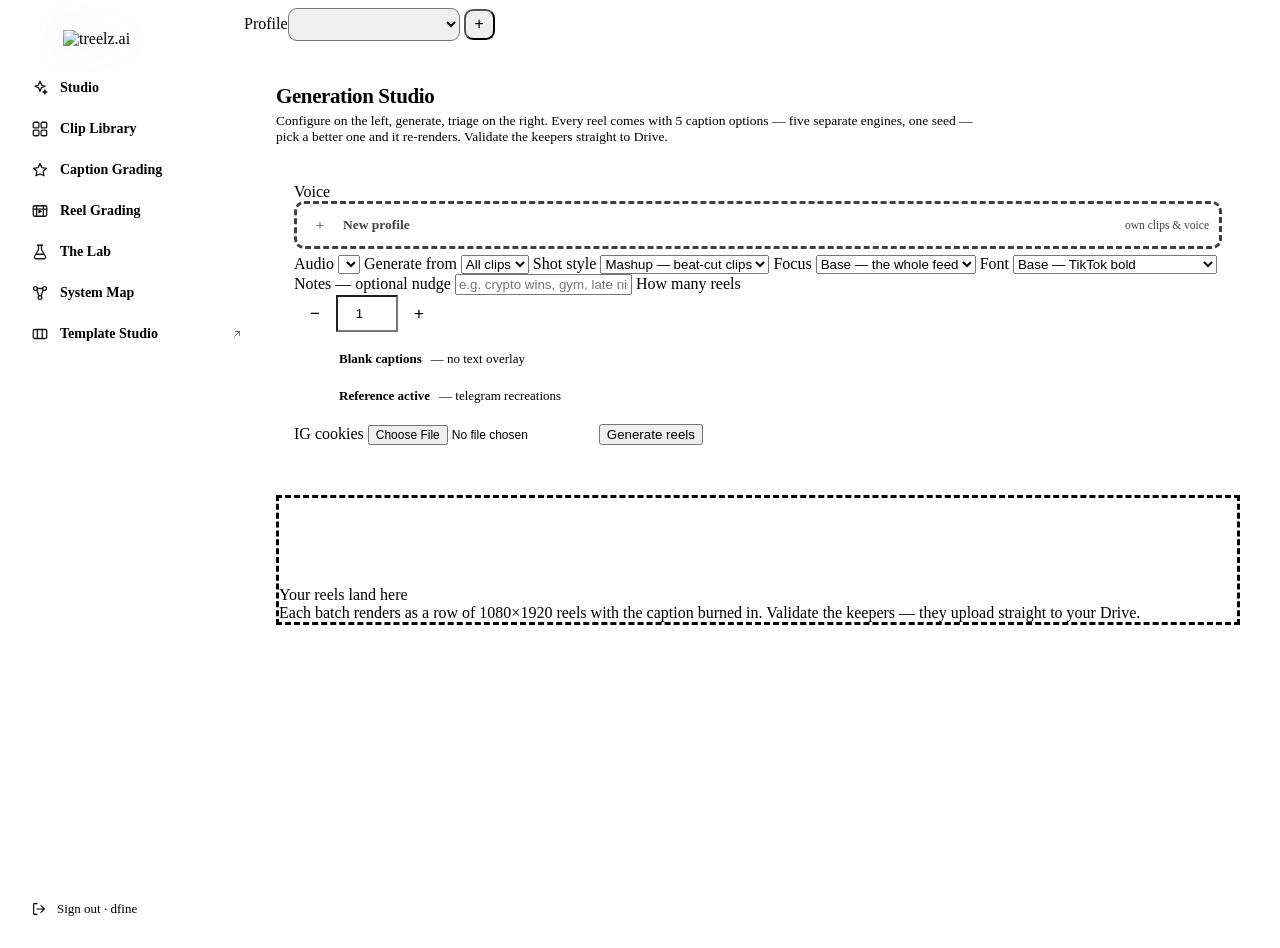
==== commit eed614c4: "Premium font set: design-studio faces, bold, shadow-only Three rejected rounds shared a source probl" ====
--- a/app/static/app.html
+++ b/app/static/app.html
@@ -338,18 +338,18 @@
               <option value="poster">Poster — condensed caps</option>
               <option value="punch">Punch — bold gold serif</option>
               <option value="royal">Royal — navy + animated gold</option>
-              <optgroup label="Elevated set">
-              <option value="tenor">Tenor — luxury caps</option>
-              <option value="italiana">Italiana — fashion display</option>
-              <option value="julius">Julius — gallery caps</option>
-              <option value="jost">Jost — futura-clean</option>
-              <option value="cormorant">Cormorant — refined serif</option>
-              <option value="prata">Prata — editorial serif</option>
-              <option value="marcellus">Marcellus — understated roman</option>
-              <option value="poiret">Poiret — art deco</option>
-              <option value="bodoni">Bodoni — fashion didone</option>
-              <option value="questrial">Questrial — quiet geometric</option>
-              <option value="expanded">Expanded — wide grotesque</option>
+              <optgroup label="Premium set">
+              <option value="clash">Clash Display</option>
+              <option value="cabinet">Cabinet Grotesk</option>
+              <option value="satoshi">Satoshi</option>
+              <option value="switzer">Switzer</option>
+              <option value="excon">Excon</option>
+              <option value="tanker">Tanker — ultra wide</option>
+              <option value="panchang">Panchang</option>
+              <option value="zodiak">Zodiak — bold serif</option>
+              <option value="nippo">Nippo</option>
+              <option value="generalsans">General Sans</option>
+              <option value="expanded">Archivo Expanded</option>
               </optgroup>
             </select>
             <label class="u-label rail-label" for="notes">Notes — optional nudge</label>
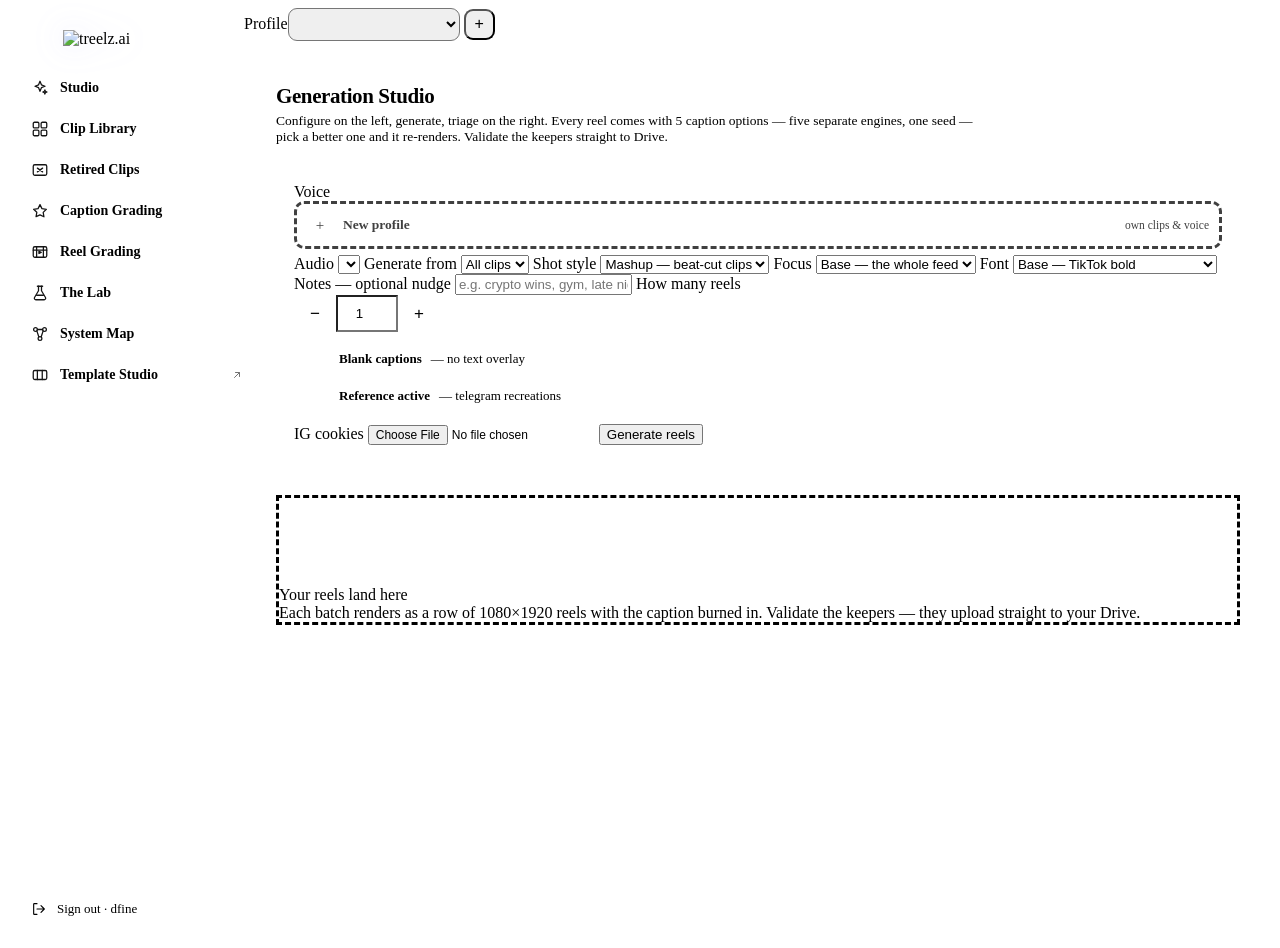
==== commit 01c07eb3: "ui: a Retired Clips tab, per profile Operator wants to see a profile's footage and take clips out of" ====
--- a/app/static/app.html
+++ b/app/static/app.html
@@ -257,6 +257,40 @@
     font-weight:600; padding:2px 7px; border-radius:6px; font-variant-numeric:tabular-nums; }
   .thumb .prog { position:absolute; bottom:0; left:0; right:0; margin:0; border-radius:0; z-index:2; }
   .cdel { background:none; border:0; color:var(--faint); font-size:16px; line-height:1; cursor:pointer; transition:color var(--t), background var(--t), transform var(--t); }
+  /* retired clips — per-profile, remove footage from generation for good */
+  .retbar { display:flex; align-items:center; gap:10px; margin-bottom:14px; flex-wrap:wrap; }
+  .retsel { min-width:190px; }
+  .retfilter { display:inline-flex; gap:4px; }
+  .retfilter .btn.on { color:var(--acc-bright); background:var(--acc-soft); }
+  .ret-count { color:var(--faint); font-size:12px; margin-left:auto; }
+  .retbar .btn[disabled] { opacity:.42; pointer-events:none; }
+  #retgrid .clip { cursor:pointer; }
+  #retgrid .clip.picked { border-color:var(--acc); box-shadow:var(--glow-ring); }
+  #retgrid .clip.picked .cpick { color:#fff; background:var(--acc); border-color:var(--acc); }
+  #retgrid .cpick { display:flex; }
+  .clip.out { opacity:.5; }
+  .clip.out .thumb-img { filter:grayscale(1); }
+  .uses { position:absolute; bottom:8px; left:9px; z-index:2; background:rgba(6,7,10,.74); color:#fff;
+    font-size:11px; font-weight:600; padding:2px 7px; border-radius:6px; font-variant-numeric:tabular-nums; }
+  .uses.hot { background:var(--bad); }
+  .b-out { background:var(--bad-bg); color:var(--bad); }
+  /* library multi-select — bulk cleanup of rejected clips */
+  .libbar { display:flex; align-items:center; gap:8px; margin-bottom:12px; min-height:30px; }
+  .libbar .lb-count { color:var(--faint); font-size:12px; margin-right:auto; }
+  .libbar .lb-actions { display:none; align-items:center; gap:8px; }
+  .libbar.on .lb-actions { display:flex; }
+  .libbar .btn[disabled] { opacity:.42; pointer-events:none; }
+  .thumb .cpick { position:absolute; top:7px; right:7px; z-index:3; display:none; align-items:center; justify-content:center;
+    width:23px; height:23px; padding:0; color:transparent; background:rgba(6,7,10,.55);
+    border:1.5px solid rgba(255,255,255,.5); border-radius:7px; cursor:pointer;
+    transition:color var(--t), background var(--t), border-color var(--t), transform var(--t); }
+  .thumb .cpick:hover { border-color:#fff; transform:scale(1.08); }
+  .grid.selecting .cpick { display:flex; }
+  .grid.selecting .cdel { display:none; }
+  .grid.selecting .clip { cursor:pointer; }
+  .grid.selecting .clip .move { pointer-events:none; opacity:.45; }
+  .clip.picked { border-color:var(--acc); box-shadow:var(--glow-ring); }
+  .clip.picked .cpick { color:#fff; background:var(--acc); border-color:var(--acc); }
   .clip-body { padding:12px 14px 14px; }
   .clip .sum { font-size:12.5px; color:var(--ink-soft); line-height:1.5; max-height:56px; overflow:hidden; }
   .chips { display:flex; flex-wrap:wrap; gap:5px; margin-top:9px; }
@@ -274,6 +308,8 @@
       <svg viewBox="0 0 24 24" fill="none" stroke="currentColor" stroke-width="1.7" stroke-linecap="round" stroke-linejoin="round"><path d="M12 3l1.9 4.8L18.7 9.7 13.9 11.6 12 16.4 10.1 11.6 5.3 9.7 10.1 7.8z"/><path d="M18.5 14.5l.8 2 2 .8-2 .8-.8 2-.8-2-2-.8 2-.8z"/></svg>Studio</button>
     <button class="nav" data-view="library">
       <svg viewBox="0 0 24 24" fill="none" stroke="currentColor" stroke-width="1.7" stroke-linecap="round" stroke-linejoin="round"><rect x="3" y="3" width="7.5" height="7.5" rx="1.6"/><rect x="13.5" y="3" width="7.5" height="7.5" rx="1.6"/><rect x="3" y="13.5" width="7.5" height="7.5" rx="1.6"/><rect x="13.5" y="13.5" width="7.5" height="7.5" rx="1.6"/></svg>Clip Library</button>
+    <button class="nav" data-view="retire">
+      <svg viewBox="0 0 24 24" fill="none" stroke="currentColor" stroke-width="1.7" stroke-linecap="round" stroke-linejoin="round"><rect x="3" y="5" width="18" height="14" rx="2"/><path d="M8.5 9.5l7 5M15.5 9.5l-7 5"/></svg>Retired Clips</button>
     <button class="nav" data-view="grade">
       <svg viewBox="0 0 24 24" fill="none" stroke="currentColor" stroke-width="1.7" stroke-linecap="round" stroke-linejoin="round"><path d="M12 3.5l2.6 5.3 5.9.9-4.25 4.15 1 5.85L12 17.1 6.75 19.6l1-5.85L3.5 9.7l5.9-.9z"/></svg>Caption Grading</button>
     <button class="nav" data-view="reels">
@@ -338,17 +374,25 @@
               <option value="poster">Poster — condensed caps</option>
               <option value="punch">Punch — bold gold serif</option>
               <option value="royal">Royal — navy + animated gold</option>
-              <optgroup label="Premium set">
-              <option value="clash">Clash Display</option>
-              <option value="cabinet">Cabinet Grotesk</option>
-              <option value="satoshi">Satoshi</option>
+              <optgroup label="Lockup — caps (★ = your picks)">
+              <option value="schibsted">Schibsted ★</option>
+              <option value="montserrat_lock">Montserrat ★</option>
+              <option value="satoshi">Satoshi ★</option>
+              <option value="technor">Technor</option>
+              <option value="excon">Excon</option>
+              <option value="nippo">Nippo</option>
+              <option value="panchang">Panchang</option>
+              <option value="tanker">Tanker — ultra wide</option>
+              <option value="bespoke">Bespoke Sans</option>
+              <option value="zodiak">Zodiak — serif</option>
+              <option value="khand">Khand — condensed</option>
+              <option value="melodrama">Melodrama — serif</option>
+              <option value="boska">Boska — serif</option>
+              <option value="chillax">Chillax</option>
+              <option value="gabarito">Gabarito</option>
+              <option value="clash">Clash</option>
+              <option value="cabinet">Cabinet</option>
               <option value="switzer">Switzer</option>
-              <option value="excon">Excon</option>
-              <option value="tanker">Tanker — ultra wide</option>
-              <option value="panchang">Panchang</option>
-              <option value="zodiak">Zodiak — bold serif</option>
-              <option value="nippo">Nippo</option>
-              <option value="generalsans">General Sans</option>
               <option value="expanded">Archivo Expanded</option>
               </optgroup>
             </select>
@@ -395,9 +439,32 @@
             <span class="uz-sub">mp4 / mov — they index automatically</span>
           </div>
           <input type="file" id="file" accept="video/*" multiple style="display:none" />
+          <div class="libbar" id="libbar">
+            <span class="lb-count" id="selcount"></span>
+            <div class="lb-actions">
+              <button class="btn btn-ghost btn-sm" id="selrejected">Select rejected</button>
+              <button class="btn btn-ghost btn-sm" id="selall">Select all</button>
+              <button class="btn btn-soft btn-sm needsel" id="selfolder">＋ Folder with selected</button>
+              <button class="btn btn-danger btn-sm needsel" id="seldel">Delete selected</button>
+            </div>
+            <button class="btn btn-ghost btn-sm" id="seltoggle">Select</button>
+          </div>
           <div class="grid" id="cliplib"></div>
         </div>
       </div>
+    </section>
+    <section class="view" id="view-retire">
+      <div class="head"><h2>Retired Clips</h2></div>
+      <div class="retbar" id="retbar">
+        <select id="retprofile" class="retsel"></select>
+        <span class="retfilter">
+          <button class="btn btn-ghost btn-sm on" data-rf="all">All</button><button class="btn btn-ghost btn-sm" data-rf="live">In use</button><button class="btn btn-ghost btn-sm" data-rf="retired">Retired</button>
+        </span>
+        <span class="ret-count" id="retcount"></span>
+        <button class="btn btn-soft btn-sm needret" id="retrestore">Bring back</button>
+        <button class="btn btn-danger btn-sm needret" id="retbench">Retire selected</button>
+      </div>
+      <div class="grid" id="retgrid"></div>
     </section>
     <section class="view gradewrap" id="view-grade"><iframe id="gradeframe" data-src="/grade" title="Caption grading"></iframe></section>
     <section class="view gradewrap" id="view-reels"><iframe id="reelframe" data-src="/grade-reels" title="Reel grading"></iframe></section>
@@ -405,11 +472,12 @@
     <section class="view gradewrap" id="view-system"><iframe id="systemframe" data-src="/system" title="System Map"></iframe></section>
   </main>
 <script>
-const views = { studio:'view-studio', library:'view-library', grade:'view-grade', reels:'view-reels', lab:'view-lab', system:'view-system' };
-let libLoaded = false, gradeLoaded = false, reelsLoaded = false, labLoaded = false, systemLoaded = false;
+const views = { studio:'view-studio', library:'view-library', retire:'view-retire', grade:'view-grade', reels:'view-reels', lab:'view-lab', system:'view-system' };
+let libLoaded = false, gradeLoaded = false, reelsLoaded = false, labLoaded = false, systemLoaded = false, retireLoaded = false;
 let FOLDERS = [], selectedFolder = null;
 const IC_FOLDER = `<svg class="fic" viewBox="0 0 24 24" width="15" height="15" fill="none" stroke="currentColor" stroke-width="1.6" stroke-linejoin="round"><path d="M3 7.5A1.5 1.5 0 014.5 6h3.6l1.8 2h9.6A1.5 1.5 0 0121 9.5v8A1.5 1.5 0 0119.5 19h-15A1.5 1.5 0 013 17.5z"/></svg>`;
 const IC_ALL = `<svg class="fic" viewBox="0 0 24 24" width="15" height="15" fill="none" stroke="currentColor" stroke-width="1.6" stroke-linejoin="round"><path d="M12 3l9 5-9 5-9-5z"/><path d="M3 13l9 5 9-5"/></svg>`;
+const IC_CHECK = `<svg viewBox="0 0 24 24" width="13" height="13" fill="none" stroke="currentColor" stroke-width="3" stroke-linecap="round" stroke-linejoin="round"><path d="M4.5 12.5l5 5 10-11"/></svg>`;
 const IC_FILM = `<svg class="thumb-fb" viewBox="0 0 24 24" width="34" height="34" fill="none" stroke="currentColor" stroke-width="1.3"><rect x="3" y="5" width="18" height="14" rx="2"/><path d="M3 9.5h18M3 14.5h18M7.5 5v14M16.5 5v14"/></svg>`;
 
 // ---------- toasts ----------
@@ -450,6 +518,7 @@
   Object.values(views).forEach(id => document.getElementById(id).classList.remove('on'));
   document.getElementById(views[v]).classList.add('on');
   if (v === 'library' && !libLoaded) { libLoaded = true; loadFolders().then(() => selectFolder(null)); loadDrive(); }
+  if (v === 'retire' && !retireLoaded) { retireLoaded = true; initRetire(); }
   if (v === 'grade' && !gradeLoaded) { gradeLoaded = true; const f = document.getElementById('gradeframe'); f.src = f.dataset.src; }
   if (v === 'reels' && !reelsLoaded) { reelsLoaded = true; const f = document.getElementById('reelframe'); f.src = f.dataset.src; }
   if (v === 'lab' && !labLoaded) { labLoaded = true; const f = document.getElementById('labframe'); f.src = f.dataset.src; }
@@ -623,6 +692,7 @@
 }
 function selectFolder(id) {
   selectedFolder = id;
+  picked.clear();   // a selection that scrolled out of the view is a footgun on a destructive action
   const label = id == null ? 'All clips' : (id === 'none' ? 'Unfiled' : (FOLDERS.find(f => f.id === id)||{}).name || 'folder');
   document.getElementById('uptarget').textContent = label;
   renderFolderTree(); loadClips();
@@ -647,15 +717,94 @@
   const img = realId ? `<img class="thumb-img" src="/api/clips/${c.id}/thumb" loading="lazy" alt="" onload="this.classList.add('loaded')" onerror="this.style.display='none'" />` : '';
   const dur = c.duration ? `<span class="dur">${c.duration}s</span>` : '';
   const body = `${c.summary ? `<div class="sum">${(c.summary||'').slice(0,160)}</div>` : ''}${chips.length ? `<div class="chips">${chips.join('')}</div>` : ''}${c.status === 'rejected' && c.rejection_reason ? `<div class="reject">✗ ${c.rejection_reason}</div>` : ''}${mv}`;
+  const pick = realId ? `<button class="cpick" data-cpick="${c.id}" aria-label="Select clip">${IC_CHECK}</button>` : '';
   return `<div class="clip" data-id="${c.id}">
-    <div class="thumb">${IC_FILM}${img}<span class="badge ${badge}">${c.status}</span><button class="cdel" data-cdel="${c.id}" title="Delete clip">×</button>${dur}${indexing ? '<div class="prog"><i></i></div>' : ''}</div>
+    <div class="thumb">${IC_FILM}${img}<span class="badge ${badge}">${c.status}</span><button class="cdel" data-cdel="${c.id}" title="Delete clip">×</button>${pick}${dur}${indexing ? '<div class="prog"><i></i></div>' : ''}</div>
     ${body.trim() ? `<div class="clip-body">${body}</div>` : ''}
   </div>`;
 }
 function wireCards() {
   document.querySelectorAll('.move').forEach(sel => sel.onchange = () => moveClip(sel.dataset.clip, sel.value || null));
   document.querySelectorAll('.cdel').forEach(b => b.onclick = () => deleteClip(b.dataset.cdel));
-}
+  document.querySelectorAll('.cpick').forEach(b => b.onclick = (e) => { e.stopPropagation(); togglePick(b.dataset.cpick); });
+  document.querySelectorAll('#cliplib .clip').forEach(el => el.onclick = (e) => {
+    if (!selectMode || e.target.closest('.move') || e.target.closest('.cdel')) return;
+    if (!el.dataset.id || el.dataset.id.startsWith('tmp-')) return;
+    togglePick(el.dataset.id);
+  });
+  syncPicked();
+}
+
+// ---------- library multi-select (bulk cleanup) ----------
+const picked = new Set();
+let selectMode = false;
+function pickableIds(filter) {
+  return [...document.querySelectorAll('#cliplib .clip')]
+    .filter(el => el.dataset.id && !el.dataset.id.startsWith('tmp-') && (!filter || filter(el)))
+    .map(el => el.dataset.id);
+}
+function syncPicked() {
+  document.querySelectorAll('#cliplib .clip').forEach(el => el.classList.toggle('picked', picked.has(el.dataset.id)));
+  const n = picked.size;
+  const cnt = document.getElementById('selcount');
+  if (cnt) cnt.textContent = selectMode ? (n ? `${n} selected` : 'tap clips to select') : '';
+  document.querySelectorAll('.libbar .needsel').forEach(b => b.disabled = !n);
+}
+function togglePick(id) { picked.has(id) ? picked.delete(id) : picked.add(id); syncPicked(); }
+function setSelectMode(on) {
+  selectMode = on;
+  if (!on) picked.clear();
+  document.getElementById('cliplib').classList.toggle('selecting', on);
+  document.getElementById('libbar').classList.toggle('on', on);
+  const t = document.getElementById('seltoggle');
+  t.textContent = on ? 'Done' : 'Select';
+  t.classList.toggle('btn-ghost', !on); t.classList.toggle('btn-soft', on);
+  syncPicked();
+}
+async function deletePicked() {
+  const ids = [...picked];
+  if (!ids.length) return;
+  const ok = await modal({ title:`Delete ${ids.length} clip${ids.length > 1 ? 's' : ''}?`,
+    body:'This removes them from your library permanently.', confirmText:'Delete', danger:true });
+  if (!ok) return;
+  ids.forEach(id => { const el = document.querySelector(`.clip[data-id="${id}"]`); if (el) { el.style.opacity = '0'; el.style.transform = 'scale(.94)'; } });
+  let d;
+  try {
+    const r = await fetch('/api/clips/bulk-delete', { method:'POST', headers:{'content-type':'application/json'}, body: JSON.stringify({ ids }) });
+    if (!r.ok) throw new Error(r.status);
+    d = await r.json();
+  } catch (_) { toast('Delete failed', 'err'); loadClips(); return; }   // nothing gone -> put the cards back
+  picked.clear();
+  const n = d.deleted ?? ids.length;
+  setTimeout(() => { loadFolders(); loadClips(); loadStats(); }, 160);
+  toast(`${n} clip${n === 1 ? '' : 's'} deleted`);
+}
+async function folderFromPicked() {
+  const ids = [...picked];
+  if (!ids.length) return;
+  const name = await modal({ title:`New folder with ${ids.length} clip${ids.length > 1 ? 's' : ''}`,
+    input:{ placeholder:'Folder name' }, confirmText:'Create' });
+  if (!name) return;
+  const parent = (selectedFolder && selectedFolder !== 'none') ? selectedFolder : null;
+  try {
+    const f = await (await fetch('/api/folders', { method:'POST', headers:{'content-type':'application/json'},
+      body: JSON.stringify({ name, parent_id: parent }) })).json();
+    if (!f || !f.id) throw new Error('folder create failed');   // never move with a missing id — that unfiles them
+    const mv = await fetch('/api/clips/bulk-move', { method:'POST', headers:{'content-type':'application/json'},
+      body: JSON.stringify({ ids, folder_id: f.id }) });
+    if (!mv.ok) throw new Error(mv.status);
+    picked.clear();
+    await loadFolders(); loadClips();
+    toast(`${ids.length} clip${ids.length > 1 ? 's' : ''} moved into ${f.name}`);
+  } catch (_) { toast('Could not create the folder', 'err'); loadFolders(); loadClips(); }
+}
+document.getElementById('seltoggle').onclick = () => setSelectMode(!selectMode);
+document.getElementById('selall').onclick = () => { pickableIds().forEach(id => picked.add(id)); syncPicked(); };
+document.getElementById('selrejected').onclick = () => {
+  pickableIds(el => !!el.querySelector('.badge.b-bad')).forEach(id => picked.add(id)); syncPicked();
+};
+document.getElementById('seldel').onclick = deletePicked;
+document.getElementById('selfolder').onclick = folderFromPicked;
 async function deleteClip(id) {
   const ok = await modal({ title:'Delete clip?', body:'This removes it from your library permanently.', confirmText:'Delete', danger:true });
   if (!ok) return;
@@ -723,6 +872,106 @@
 libDrop.ondragover = e => { e.preventDefault(); uz.classList.add('drag'); };
 libDrop.ondragleave = e => { if (!libDrop.contains(e.relatedTarget)) uz.classList.remove('drag'); };
 libDrop.ondrop = e => { e.preventDefault(); uz.classList.remove('drag'); if (e.dataTransfer.files.length) uploadFiles(e.dataTransfer.files); };
+
+// ---------- retired clips (per profile; removes footage from generation for good) ----------
+let RET = { clips: [], filter: 'all' };
+const retPicked = new Set();
+
+function retCard(c) {
+  const hot = c.uses >= 20 ? ' hot' : '';
+  const badge = c.retired ? '<span class="badge b-out">retired</span>' : '';
+  const chips = [c.setting, c.time_of_day].filter(x => x && x !== 'unknown')
+    .map(t => `<span class="chip chip-meta">${t}</span>`).join('');
+  return `<div class="clip${c.retired ? ' out' : ''}" data-id="${c.id}">
+    <div class="thumb">${IC_FILM}<img class="thumb-img" src="/api/clips/${c.id}/thumb" loading="lazy" alt=""
+        onload="this.classList.add('loaded')" onerror="this.style.display='none'" />${badge}
+      <button class="cpick" data-rpick="${c.id}" aria-label="Select clip">${IC_CHECK}</button>
+      <span class="uses${hot}">${c.uses} ${c.uses === 1 ? 'use' : 'uses'}</span>
+      ${c.duration ? `<span class="dur">${c.duration}s</span>` : ''}</div>
+    <div class="clip-body"><div class="sum">${(c.summary || '').slice(0, 120)}</div>
+      ${chips ? `<div class="chips">${chips}</div>` : ''}</div>
+  </div>`;
+}
+
+function retSync() {
+  document.querySelectorAll('#retgrid .clip').forEach(el => el.classList.toggle('picked', retPicked.has(el.dataset.id)));
+  const n = retPicked.size;
+  const shown = retVisible().length;
+  document.getElementById('retcount').textContent =
+    n ? `${n} selected` : `${shown} clip${shown === 1 ? '' : 's'} · ${RET.clips.filter(c => c.retired).length} retired`;
+  document.querySelectorAll('.retbar .needret').forEach(b => b.disabled = !n);
+}
+
+function retVisible() {
+  if (RET.filter === 'retired') return RET.clips.filter(c => c.retired);
+  if (RET.filter === 'live') return RET.clips.filter(c => !c.retired);
+  return RET.clips;
+}
+
+function renderRetire() {
+  const grid = document.getElementById('retgrid');
+  const rows = retVisible();
+  grid.innerHTML = rows.length ? rows.map(retCard).join('')
+    : `<div class="empty-block" style="grid-column:1/-1"><div class="empty-title">Nothing here</div></div>`;
+  grid.querySelectorAll('.clip').forEach(el => el.onclick = () => {
+    const id = el.dataset.id;
+    retPicked.has(id) ? retPicked.delete(id) : retPicked.add(id);
+    retSync();
+  });
+  retSync();
+}
+
+function retProfileId() { return document.getElementById('retprofile').value || ''; }
+
+async function loadRetire() {
+  const grid = document.getElementById('retgrid');
+  grid.innerHTML = Array.from({ length: 8 }, () => '<div class="clip skel"></div>').join('');
+  retPicked.clear();
+  const qs = retProfileId() ? ('?profile_id=' + retProfileId()) : '';
+  try {
+    const d = await (await fetch('/api/clips/retire-view' + qs)).json();
+    RET.clips = d.clips || [];
+    renderRetire();
+  } catch (_) {
+    grid.innerHTML = '<div class="empty-block" style="grid-column:1/-1"><div class="empty-title">Could not load clips</div></div>';
+  }
+}
+
+async function retApply(add) {
+  const ids = [...retPicked];
+  if (!ids.length) return;
+  if (add) {
+    const ok = await modal({
+      title: `Retire ${ids.length} clip${ids.length > 1 ? 's' : ''}?`,
+      body: 'CopyCat stops using them — in new reels and when regenerating old ones. The clips stay in the library and can be brought back.',
+      confirmText: 'Retire', danger: true });
+    if (!ok) return;
+  }
+  const qs = retProfileId() ? ('?profile_id=' + retProfileId()) : '';
+  try {
+    const r = await fetch('/api/clips/retire' + qs, { method: 'POST', headers: { 'content-type': 'application/json' },
+      body: JSON.stringify(add ? { add: ids } : { remove: ids }) });
+    if (!r.ok) throw new Error(r.status);
+    toast(`${ids.length} clip${ids.length > 1 ? 's' : ''} ${add ? 'retired' : 'back in rotation'}`);
+  } catch (_) { toast('Could not update', 'err'); }
+  await loadRetire();
+}
+
+async function initRetire() {
+  const sel = document.getElementById('retprofile');
+  try {
+    const profs = await (await fetch('/api/profiles')).json();
+    sel.innerHTML = profs.map(p => `<option value="${p.id}"${p.active ? ' selected' : ''}>${p.name}</option>`).join('');
+  } catch (_) {}
+  sel.onchange = loadRetire;
+  document.querySelectorAll('.retfilter .btn').forEach(b => b.onclick = () => {
+    document.querySelectorAll('.retfilter .btn').forEach(x => x.classList.toggle('on', x === b));
+    RET.filter = b.dataset.rf; renderRetire();
+  });
+  document.getElementById('retbench').onclick = () => retApply(true);
+  document.getElementById('retrestore').onclick = () => retApply(false);
+  await loadRetire();
+}
 
 // ---------- studio ----------
 let AUDIOS = [];
